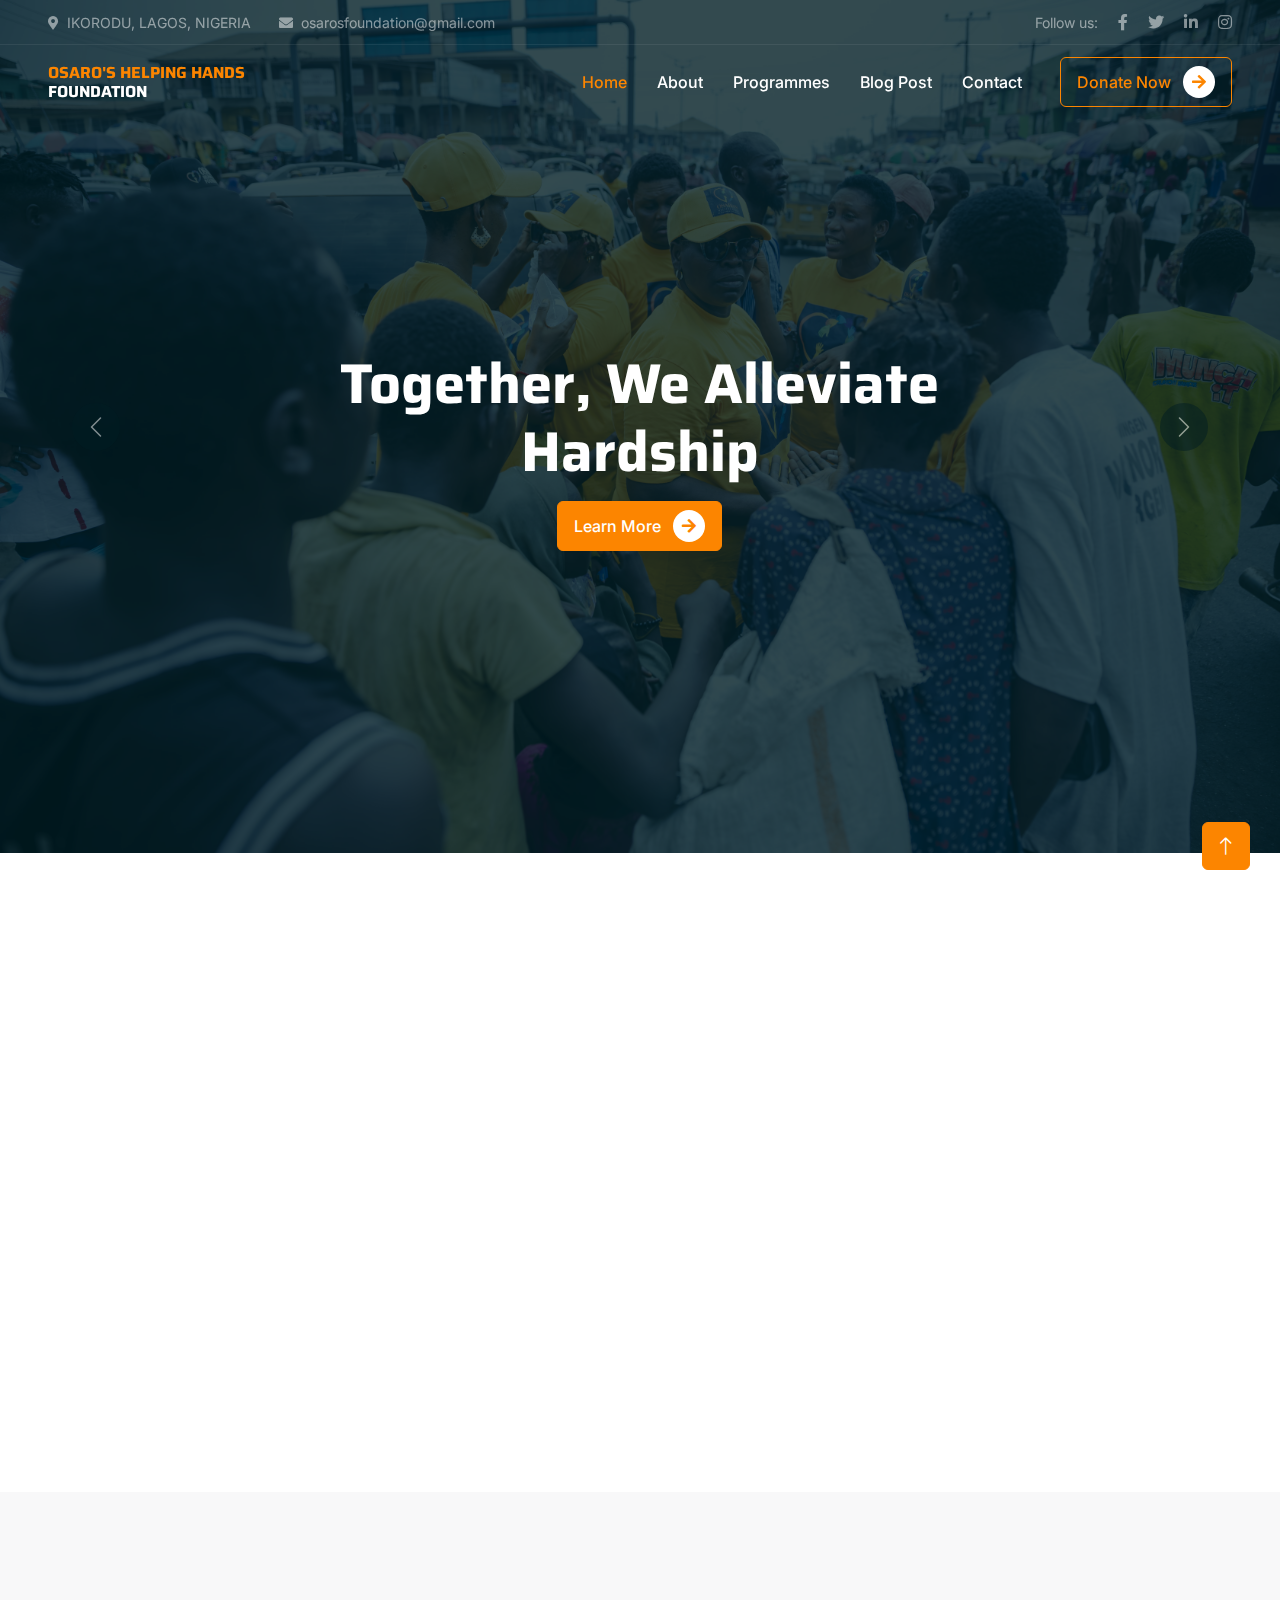
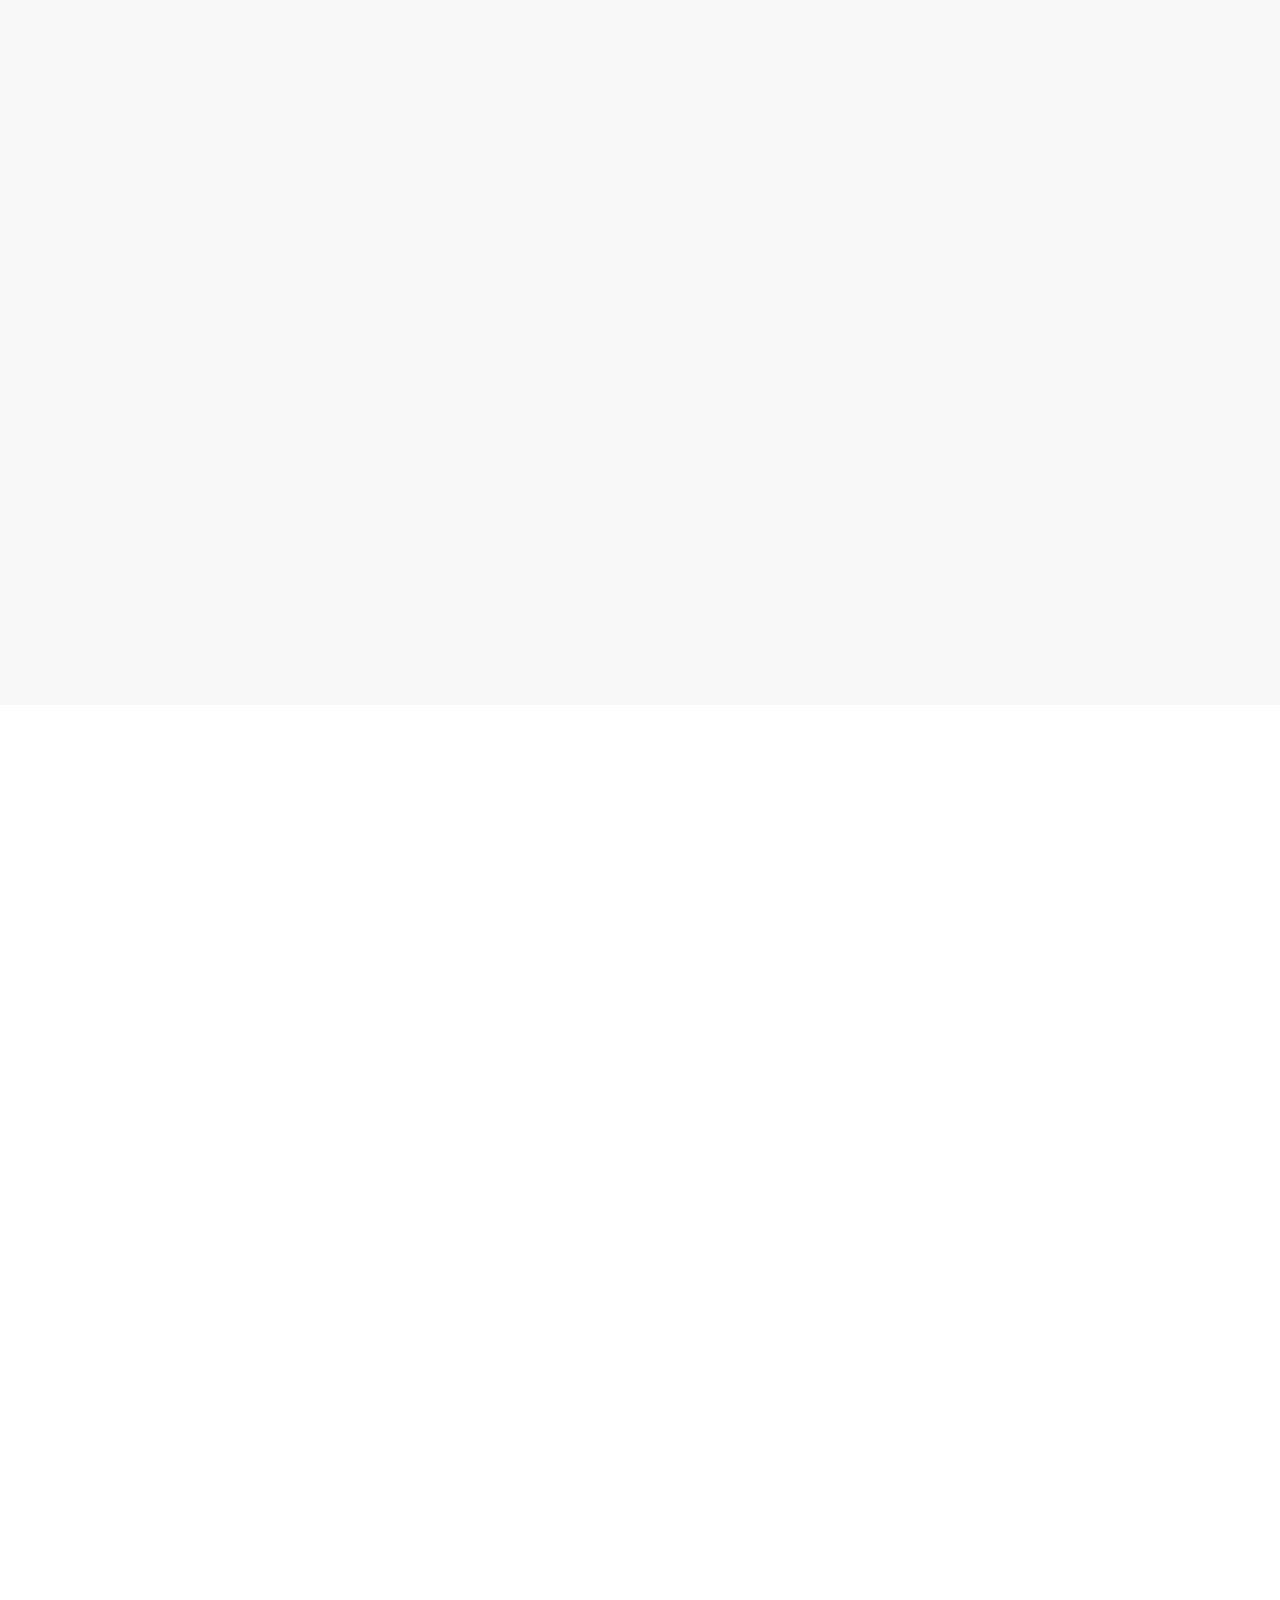
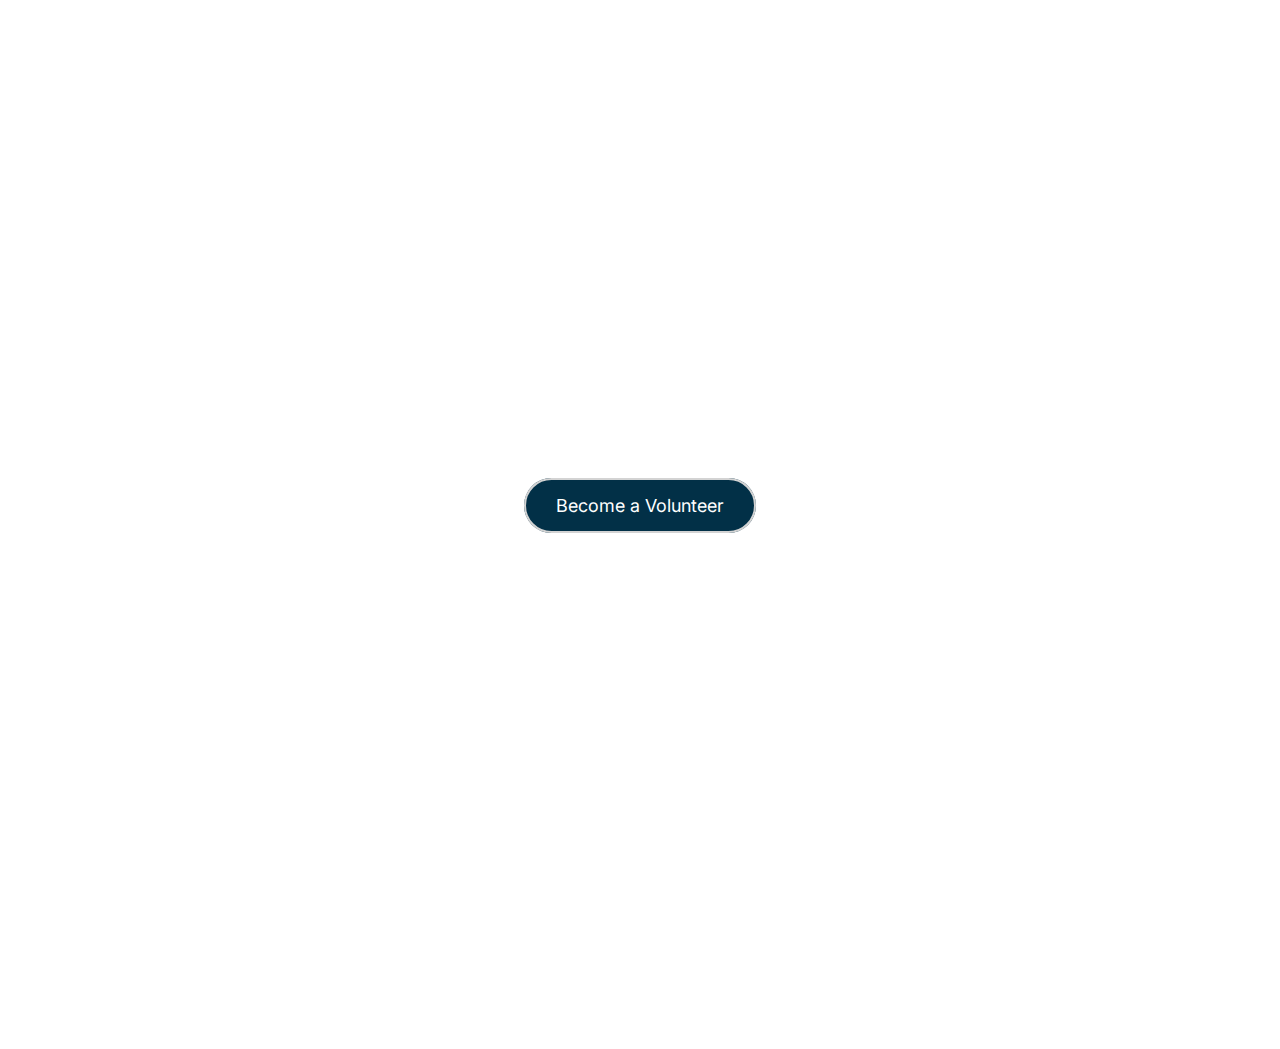
==== index.html @ 517c9bd9 "Add files via upload" ====
<!DOCTYPE html>
<html lang="en">

<head>
    <meta charset="utf-8">
    <title>Osaro-Foundation</title>
    <meta content="width=device-width, initial-scale=1.0" name="viewport">
    <meta content="" name="keywords">
    <meta content="" name="description">

    <!-- Favicon -->
    <link href="img/favicon.ico" rel="icon">

    <!-- Google Web Fonts -->
    <link rel="preconnect" href="https://fonts.googleapis.com">
    <link rel="preconnect" href="https://fonts.gstatic.com" crossorigin>
    <link href="https://fonts.googleapis.com/css2?family=Inter:wght@400;500;600&family=Saira:wght@500;600;700&display=swap" rel="stylesheet"> 

    <!-- Icon Font Stylesheet -->
    <link href="https://cdnjs.cloudflare.com/ajax/libs/font-awesome/5.10.0/css/all.min.css" rel="stylesheet">
    <link href="https://cdn.jsdelivr.net/npm/bootstrap-icons@1.4.1/font/bootstrap-icons.css" rel="stylesheet">

    <!-- Libraries Stylesheet -->
    <link href="lib/animate/animate.min.css" rel="stylesheet">
    <link href="lib/owlcarousel/assets/owl.carousel.min.css" rel="stylesheet">

    <!-- Customized Bootstrap Stylesheet -->
    <link href="css/bootstrap.min.css" rel="stylesheet">

    <!-- Template Stylesheet -->
    <link href="css/style.css" rel="stylesheet">
    <link rel="stylesheet" href="css/blog.css">
</head>

<body>
    <!-- Spinner Start -->
    <div id="spinner" class="show bg-white position-fixed translate-middle w-100 vh-100 top-50 start-50 d-flex align-items-center justify-content-center">
        <div class="spinner-grow text-primary" role="status"></div>
    </div>
    <!-- Spinner End -->


    <!-- Navbar Start -->
    <div class="container-fluid fixed-top px-0 wow fadeIn" data-wow-delay="0.1s">
        <div class="top-bar text-white-50 row gx-0 align-items-center d-none d-lg-flex">
            <div class="col-lg-6 px-5 text-start">
                <small><i class="fa fa-map-marker-alt me-2"></i>IKORODU, LAGOS, NIGERIA</small>
                <small class="ms-4"><i class="fa fa-envelope me-2"></i>osarosfoundation@gmail.com</small>
            </div>
            <div class="col-lg-6 px-5 text-end">
                <small>Follow us:</small>
                <a class="text-white-50 ms-3" href=""><i class="fab fa-facebook-f"></i></a>
                <a class="text-white-50 ms-3" href=""><i class="fab fa-twitter"></i></a>
                <a class="text-white-50 ms-3" href=""><i class="fab fa-linkedin-in"></i></a>
                <a class="text-white-50 ms-3" href=""><i class="fab fa-instagram"></i></a>
            </div>
        </div>

        <nav class="navbar navbar-expand-lg navbar-dark py-lg-0 px-lg-5 wow fadeIn" data-wow-delay="0.1s">
            <a href="index.html" class="navbar-brand ms-4 ms-lg-0">
                <h1 style="font-size: 16px;" class="fw-bold text-primary m-0">OSARO'S HELPING HANDS<span class="text-white"><br>FOUNDATION</span></h1>
            </a>
            <button type="button" class="navbar-toggler me-4" data-bs-toggle="collapse" data-bs-target="#navbarCollapse">
                <span style="font-size: 12px;" class="navbar-toggler-icon"></span>
            </button>
            <div class="collapse navbar-collapse" id="navbarCollapse">
                <div class="navbar-nav ms-auto p-4 p-lg-0">
                    <a href="index.html" class="nav-item nav-link active">Home</a>
                    <a href="about.html" class="nav-item nav-link">About</a>
                    <a href="programmes.html" class="nav-item nav-link">Programmes</a>
                        <a href="blog.html" class="nav-link dropdown-toggl">Blog Post</a>
                    <a href="contact.html" class="nav-item nav-link">Contact</a>
                </div>
                <div class="d-none d-lg-flex ms-2">
                    <a class="btn btn-outline-primary py-2 px-3" href="donate.html">
                        Donate Now
                        <div class="d-inline-flex btn-sm-square bg-white text-primary rounded-circle ms-2">
                            <i class="fa fa-arrow-right"></i>
                        </div>
                    </a>
                </div>
            </div>
        </nav>
    </div>
    <!-- Navbar End -->


    <!-- Carousel Start -->
    <div class="container-fluid p-0 mb-5">
        <div id="header-carousel" class="carousel slide" data-bs-ride="carousel">
            <div class="carousel-inner">
                <div class="carousel-item active">
                    <img class="w-100" src="img/Osaro,s 11.jpg" alt="Image">
                    <div class="carousel-caption">
                        <div class="container">
                            <div class="row justify-content-center">
                                <div class="col-lg-7 pt-5">
                                    <h1 class="display-4 text-white mb-3 animated slideInDown">Together, We Alleviate Hardship</h1>
                                    <!-- <p class="fs-5 text-white-50 mb-5 animated slideInDown">Aliqu diam amet diam et eos. Clita erat ipsum et lorem sed stet lorem sit clita duo justo erat amet</p> -->
                                    <a class="btn btn-primary py-2 px-3 animated slideInDown" href="">
                                        Learn More
                                        <div class="d-inline-flex btn-sm-square bg-white text-primary rounded-circle ms-2">
                                            <i class="fa fa-arrow-right"></i>
                                        </div>
                                    </a>
                                </div>
                            </div>
                        </div>
                    </div>
                </div>
                <div class="carousel-item">
                    <img class="w-100" src="img/Osaro,s 06.jpg" alt="Image">
                    <div class="carousel-caption">
                        <div class="container">
                            <div class="row justify-content-center">
                                <div class="col-lg-7 pt-5">
                                    <h1 class="display-4 text-white mb-3 animated slideInDown">Let's Save More Lifes With Our Helping Hand</h1>
                                    <!-- <p class="fs-5 text-white-50 mb-5 animated slideInDown">Aliqu diam amet diam et eos. Clita erat ipsum et lorem sed stet lorem sit clita duo justo erat amet</p> -->
                                    <a class="btn btn-primary py-2 px-3 animated slideInDown" href="">
                                        Learn More
                                        <div class="d-inline-flex btn-sm-square bg-white text-primary rounded-circle ms-2">
                                            <i class="fa fa-arrow-right"></i>
                                        </div>
                                    </a>
                                </div>
                            </div>
                        </div>
                    </div>
                </div>
            </div>
            <button class="carousel-control-prev" type="button" data-bs-target="#header-carousel"
                data-bs-slide="prev">
                <span class="carousel-control-prev-icon" aria-hidden="true"></span>
                <span class="visually-hidden">Previous</span>
            </button>
            <button class="carousel-control-next" type="button" data-bs-target="#header-carousel"
                data-bs-slide="next">
                <span class="carousel-control-next-icon" aria-hidden="true"></span>
                <span class="visually-hidden">Next</span>
            </button>
        </div>
    </div>
    <!-- Carousel End -->


    <!-- About Start -->
    <div class="container-xxl py-5">
        <div class="container">
            <div class="row g-5">
                <div class="col-lg-6 wow fadeInUp" data-wow-delay="0.1s">
                    <div class="position-relative overflow-hidden h-100" style="min-height: 400px;">
                        <img class="position-absolute w-100 h-100 pt-5 pe-5" src="img/Osaro,s 07.jpg" alt="" style="object-fit: cover;">
                        <img class="position-absolute top-0 end-0 bg-white ps-2 pb-2" src="img/about-2.jpg" alt="" style="width: 200px; height: 200px;">
                    </div>
                </div>
                <div class="col-lg-6 wow fadeInUp" data-wow-delay="0.5s">
                    <div class="h-100">
                        <div class="d-inline-block rounded-pill bg-secondary text-primary py-1 px-3 mb-3">About Us</div>
                        <h1 class="display-6 mb-5">We Help People In Need Around The World</h1>
                        <div class="bg-light border-bottom border-5 border-primary rounded p-4 mb-4">
                            <p class="text-dark mb-2">Osros Foundation empowers communities, fosters sustainable change, and addresses critical challenges through impactful, innovative, and collaborative initiatives.</p>
                            <span class="text-primary">Osaro, Founder</span>
                        </div>
                        <p class="mb-5"></p>
                        <a class="btn btn-primary py-2 px-3 me-3" href="">
                            Learn More
                            <div class="d-inline-flex btn-sm-square bg-white text-primary rounded-circle ms-2">
                                <i class="fa fa-arrow-right"></i>
                            </div>
                        </a>
                        <a class="btn btn-outline-primary py-2 px-3" href="">
                            Contact Us
                            <div class="d-inline-flex btn-sm-square bg-primary text-white rounded-circle ms-2">
                                <i class="fa fa-arrow-right"></i>
                            </div>
                        </a>
                    </div>
                </div>
            </div>
        </div>
    </div>
    <!-- About End -->


    <!-- Causes Start -->
    <div class="container-xxl bg-light my-5 py-5">
        <div class="container py-5">
            <div class="text-center mx-auto mb-5 wow fadeInUp" data-wow-delay="0.1s" style="max-width: 500px;">
                <div class="d-inline-block rounded-pill bg-secondary text-primary py-1 px-3 mb-3">programmes</div>
                <h1 class="display-6 mb-5">This Is What We Offer</h1>
            </div>
            <div class="row g-4 justify-content-center">
                <div class="col-lg-4 col-md-6 wow fadeInUp" data-wow-delay="0.1s">
                    <div class="causes-item d-flex flex-column bg-white border-top border-5 border-primary rounded-top overflow-hidden h-100">
                        <div class="text-center p-4 pt-0">
                            <div class="d-inline-block bg-primary text-white rounded-bottom fs-5 pb-1 px-3 mb-4">
                                <small>Education</small>
                            </div>
                            <h5 class="mb-3">Education For African Children</h5>
                            <p>This is the foundation of personal and societal growth, fostering knowledge, skills, critical thinking, and opportunities for a better future.</p>
                            <!-- <div class="causes-progress bg-light p-3 pt-2">
                                <div class="d-flex justify-content-between">
                                    <p class="text-dark">$10,000 <small class="text-body">Goal</small></p>
                                    <p class="text-dark">$9,542 <small class="text-body">Raised</small></p>
                                </div>
                                <div class="progress">
                                    <div class="progress-bar" role="progressbar" aria-valuenow="90" aria-valuemin="0" aria-valuemax="100">
                                        <span>90%</span>
                                    </div>
                                </div>
                            </div> -->
                        </div>
                        <div class="position-relative mt-auto">
                            <img class="img-fluid" src="img/Osaro,s 09.jpg" alt="">
                            <div class="causes-overlay">
                                <a class="btn btn-outline-primary" href="">
                                    Read More
                                    <div class="d-inline-flex btn-sm-square bg-primary text-white rounded-circle ms-2">
                                        <i class="fa fa-arrow-right"></i>
                                    </div>
                                </a>
                            </div>
                        </div>
                    </div>
                </div>
                <div class="col-lg-4 col-md-6 wow fadeInUp" data-wow-delay="0.3s">
                    <div class="causes-item d-flex flex-column bg-white border-top border-5 border-primary rounded-top overflow-hidden h-100">
                        <div class="text-center p-4 pt-0">
                            <div class="d-inline-block bg-primary text-white rounded-bottom fs-5 pb-1 px-3 mb-4">
                                <small>Provisions</small>
                            </div>
                            <h5 class="mb-3">Provisions for essential stability</h5>
                            <p>We ensure access to essential goods and resources, supporting daily needs, well-being, and preparedness for various circumstances.</p>
                            <!-- <div class="causes-progress bg-light p-3 pt-2">
                                <div class="d-flex justify-content-between">
                                    <p class="text-dark">$10,000 <small class="text-body">Goal</small></p>
                                    <p class="text-dark">$9,542 <small class="text-body">Raised</small></p>
                                </div>
                                <div class="progress">
                                    <div class="progress-bar" role="progressbar" aria-valuenow="90" aria-valuemin="0" aria-valuemax="100">
                                        <span>90%</span>
                                    </div>
                                </div>
                            </div> -->
                        </div>
                        <div class="position-relative mt-auto">
                            <img class="img-fluid" src="img/Osaro,s 10.jpg" alt="">
                            <div class="causes-overlay">
                                <a class="btn btn-outline-primary" href="">
                                    Read More
                                    <div class="d-inline-flex btn-sm-square bg-primary text-white rounded-circle ms-2">
                                        <i class="fa fa-arrow-right"></i>
                                    </div>
                                </a>
                            </div>
                        </div>
                    </div>
                </div>
                <div class="col-lg-4 col-md-6 wow fadeInUp" data-wow-delay="0.5s">
                    <div class="causes-item d-flex flex-column bg-white border-top border-5 border-primary rounded-top overflow-hidden h-100">
                        <div class="text-center p-4 pt-0">
                            <div class="d-inline-block bg-primary text-white rounded-bottom fs-5 pb-1 px-3 mb-4">
                                <small>Healthy Life</small>
                            </div>
                            <h5 class="mb-3">Ensure Medical Treatment</h5>
                            <p>Osaro's Foundation provides medical treatment by healing and restoring health through therapies, medications, and supportive care.</p>
                            <!-- <div class="causes-progress bg-light p-3 pt-2">
                                <div class="d-flex justify-content-between">
                                    <p class="text-dark">$10,000 <small class="text-body">Goal</small></p>
                                    <p class="text-dark">$9,542 <small class="text-body">Raised</small></p>
                                </div>
                                <div class="progress">
                                    <div class="progress-bar" role="progressbar" aria-valuenow="90" aria-valuemin="0" aria-valuemax="100">
                                        <span>90%</span>
                                    </div>
                                </div>
                            </div> -->
                        </div>
                        <div class="position-relative mt-auto">
                            <img class="img-fluid" src="img/Osaro,s 12.jpg" alt="">
                            <div class="causes-overlay">
                                <a class="btn btn-outline-primary" href="">
                                    Read More
                                    <div class="d-inline-flex btn-sm-square bg-primary text-white rounded-circle ms-2">
                                        <i class="fa fa-arrow-right"></i>
                                    </div>
                                </a>
                            </div>
                        </div>
                    </div>
                </div>
            </div>
        </div>
    </div>
    <!-- Causes End -->


    <!-- Blog post -->

                <div class="container-xxl py-5">
                    <div class="container">
                        <div class="text-center mx-auto mb-5 wow fadeInUp" data-wow-delay="0.1s" style="max-width: 500px;">
                            <div class="d-inline-block rounded-pill bg-secondary text-primary py-1 px-3 mb-3">Blog</div>
                            <h1 class="display-6 mb-5">Latest Blog Posts</h1>
                        </div>
                        <div class="row g-4">
                            <!-- Blog Post 1 -->
                            <div class="col-lg-4 col-md-6 col-sm-12 wow fadeInUp" data-wow-delay="0.1s">
                                <div class="blog-item position-relative rounded overflow-hidden">
                                    <img class="img-fluid w-100" src="img/Osaro,s 02.jpg" alt="Blog Post Image">
                                    <div class="blog-text p-4">
                                        <h5  class="mb-3"><a style="color: #023047;" href="blog.html">Impact Stories: Changing Lives</a></h5>
                                        <p>In this post, we share stories of individuals whose lives have been positively impacted by our programs...</p>
                                        <a href="blog.html" class="btn btn-outline-primary">Read More</a>
                                    </div>
                                </div>
                            </div>
                            <!-- Blog Post 2 -->
                            <div class="col-lg-4 col-md-6 col-sm-12 wow fadeInUp" data-wow-delay="0.3s">
                                <div class="blog-item position-relative rounded overflow-hidden">
                                    <img class="img-fluid w-100" src="img/Osaro,s 04.jpg" alt="Blog Post Image">
                                    <div class="blog-text p-4">
                                        <h5 class="mb-3"><a style="color: #023047;" href="blog.html">Community News: Local Events </a></h5>
                                        <p>Stay informed with the latest updates from the community and the foundation's involvement in local events...</p>
                                        <a href="blog.html" class="btn btn-outline-primary">Read More</a>
                                    </div>
                                </div>
                            </div>
                            <!-- Blog Post 3 -->
                            <div class="col-lg-4 col-md-6 col-sm-12 wow fadeInUp" data-wow-delay="0.5s">
                                <div class="blog-item position-relative rounded overflow-hidden">
                                    <img class="img-fluid w-100" src="img/Osaro,s 05.jpg" alt="Blog Post Image">
                                    <div class="blog-text p-4">
                                        <h5 class="mb-3"><a style="color: #023047;" href="blog.html">Volunteer Spotlights: Meet Our Volunteers</a></h5>
                                        <p>Get to know the amazing volunteers who help us make a difference in the world...</p>
                                        <a href="blog.html" class="btn btn-outline-primary">Read More</a>
                                    </div>
                                </div>
                            </div>
                        </div>
                    </div>
                </div>
                
                
    <!-- Blog post End -->

    <!-- Testimonial Start -->
    <div class="container-xxl py-5">
        <div class="container">
            <div class="text-center mx-auto mb-5 wow fadeInUp" data-wow-delay="0.1s" style="max-width: 500px;">
                <div class="d-inline-block rounded-pill bg-secondary text-primary py-1 px-3 mb-3">Testimonial</div>
                <h1 class="display-6 mb-5">Trusted By Thousands Of People And Nonprofits</h1>
            </div>
            <div class="owl-carousel testimonial-carousel wow fadeInUp" data-wow-delay="0.1s">
                <div class="testimonial-item text-center">
                    <img class="img-fluid bg-light rounded-circle p-2 mx-auto mb-4" src="img" style="width: 100px; height: 100px;">
                    <div class="testimonial-text rounded text-center p-4">
                        <p>Clita clita tempor justo dolor ipsum amet kasd amet duo justo duo duo labore sed sed. Magna ut diam sit et amet stet eos sed clita erat magna elitr erat sit sit erat at rebum justo sea clita.</p>
                        <h5 class="mb-1">Doner Name</h5>
                        <span class="fst-italic">Profession</span>
                    </div>
                </div>
                <div class="testimonial-item text-center">
                    <img class="img-fluid bg-light rounded-circle p-2 mx-auto mb-4" src="img" style="width: 100px; height: 100px;">
                    <div class="testimonial-text rounded text-center p-4">
                        <p>Clita clita tempor justo dolor ipsum amet kasd amet duo justo duo duo labore sed sed. Magna ut diam sit et amet stet eos sed clita erat magna elitr erat sit sit erat at rebum justo sea clita.</p>
                        <h5 class="mb-1">Doner Name</h5>
                        <span class="fst-italic">Profession</span>
                    </div>
                </div>
                <div class="testimonial-item text-center">
                    <img class="img-fluid bg-light rounded-circle p-2 mx-auto mb-4" src="img" style="width: 100px; height: 100px;">
                    <div class="testimonial-text rounded text-center p-4">
                        <p>Clita clita tempor justo dolor ipsum amet kasd amet duo justo duo duo labore sed sed. Magna ut diam sit et amet stet eos sed clita erat magna elitr erat sit sit erat at rebum justo sea clita.</p>
                        <h5 class="mb-1">Doner Name</h5>
                        <span class="fst-italic">Profession</span>
                    </div>
                </div>
                <div class="testimonial-item text-center">
                    <img class="img-fluid bg-light rounded-circle p-2 mx-auto mb-4" src="img/IMG_20240419_205657_769~2.jpg" style="width: 100px; height: 100px;">
                    <div class="testimonial-text rounded text-center p-4">
                        <p>Lorem ipsum dolor sit amet, consectetur adipiscing elit. Sed do eiusmod tempor incididunt ut labore et dolore magna aliqua. Ut enim ad minim veniam.</p>
                        <h5 class="mb-1">Jane Doe</h5>
                        <span class="fst-italic">Entrepreneur</span>
                    </div>
                </div>
                <div class="testimonial-item text-center">
                    <img class="img-fluid bg-light rounded-circle p-2 mx-auto mb-4" src="img/Resume Profile.jpg" style="width: 100px; height: 100px;">
                    <div class="testimonial-text rounded text-center p-4">
                        <p>Ut enim ad minima veniam, quis nostrum exercitationem ullam corporis suscipit laboriosam, nisi ut aliquid ex ea commodi consequatur? Quis autem vel eum iure.</p>
                        <h5 class="mb-1">John Smith</h5>
                        <span class="fst-italic">Software Engineer</span>
                    </div>
                </div>
                <div class="testimonial-item text-center">
                    <img class="img-fluid bg-light rounded-circle p-2 mx-auto mb-4" src="img/Alison.jpg" style="width: 100px; height: 100px;">
                    <div class="testimonial-text rounded text-center p-4">
                        <p>Doloremque laudantium, totam rem aperiam, eaque ipsa quae ab illo inventore veritatis et quasi architecto beatae vitae dicta sunt explicabo. Nemo enim ipsam.</p>
                        <h5 class="mb-1">Emily Brown</h5>
                        <span class="fst-italic">Designer</span>
                    </div>
                </div>
            </div>
        </div>
    </div>
    
    <!-- Testimonial End -->

     <!-- Volunteer Button -->
     <div class="text-center mt-5">
        <a href="volunteer.html" class="volunteer-btn">Become a Volunteer</a>
    </div>

    <!-- Footer Start -->
    <div class="container-fluid bg-dark text-white-50 footer mt-5 pt-5 wow fadeIn" data-wow-delay="0.1s">
        <div class="container py-5">
            <div class="row g-5">
                <div class="col-lg-3 col-md-6">
                    <img width="200px" style="border: 5px solid orange;" src="img/Osaro's Logo.jpg" alt="">
                    <!-- <h1 class="fw-bold text-primary mb-4">Charity<span class="text-white">Logo</span></h1> -->
                    <!-- <p>Diam dolor diam ipsum sit. Aliqu diam amet diam et eos. Clita erat ipsum et lorem et sit, sed stet lorem sit clita</p> -->
                    <div class="d-flex pt-2">
                        <a class="btn btn-square me-1" href=""><i class="fab fa-twitter"></i></a>
                        <a class="btn btn-square me-1" href=""><i class="fab fa-facebook-f"></i></a>
                        <a class="btn btn-square me-1" href=""><i class="fab fa-youtube"></i></a>
                        <a class="btn btn-square me-0" href=""><i class="fab fa-linkedin-in"></i></a>
                    </div>
                </div>
                <div class="col-lg-3 col-md-6">
                    <h5 class="text-light mb-4">Address</h5>
                    <p><i class="fa fa-map-marker-alt me-3"></i>IKOROU, LAGOS, NIGERIA</p>
                    <p><i class="fa fa-phone-alt me-3"></i>+234</p>
                    <p><i class="fa fa-envelope me-3"></i>osarosfoundation@gmail.com</p>
                </div>
                <div class="col-lg-3 col-md-6">
                    <h5 class="text-light mb-4">Quick Links</h5>
                    <a class="btn btn-link" href="">About Us</a>
                    <a class="btn btn-link" href="">Contact Us</a>
                    <a class="btn btn-link" href="">Our programmes</a>
                    <a class="btn btn-link" href="">Donate</a>
                    <a class="btn btn-link" href="">Volunteer</a>
                    <a class="btn btn-link" href="">Blog Posts</a>
                    <a class="btn btn-link" href="">Terms & Condition</a>
                    
                </div>
                <div class="col-lg-3 col-md-6">
                    <h5 class="text-light mb-4">Newsletter</h5>
                    <p>Sign up to our mailing list to receive daily updates direct to your inbox!</p>
                    <div class="position-relative mx-auto" style="max-width: 400px;">
                        <input class="form-control bg-transparent w-100 py-3 ps-4 pe-5" type="text" placeholder="Your email">
                        <button type="button" class="btn btn-primary py-2 position-absolute top-0 end-0 mt-2 me-2">SignUp</button>
                    </div>
                </div>
            </div>
        </div>
        <div class="container-fluid copyright">
            <div class="container">
                <div class="row">
                    <div class="col-md-6 text-center text-md-start mb-3 mb-md-0">
                        &copy; <a href="#">Osaro Foundation</a>, All Right Reserved.
                    </div>
                    <div class="col-md-6 text-center text-md-end">
                        <!--/*** This template is free as long as you keep the footer author’s credit link/attribution link/backlink. If you'd like to use the template without the footer author’s credit link/attribution link/backlink, you can purchase the Credit Removal License from "https://freewebsitecreate.net/credit-removal". Thank you for your support. ***/-->
                        Designed By <a href="">O.E Design</a>
                    </div>
                </div>
            </div>
        </div>
    </div>
    <!-- Footer End -->


    <!-- Back to Top -->
    <a href="#" class="btn btn-lg btn-primary btn-lg-square back-to-top"><i class="bi bi-arrow-up"></i></a>


    <!-- JavaScript Libraries -->
    <script src="https://code.jquery.com/jquery-3.4.1.min.js"></script>
    <script src="https://cdn.jsdelivr.net/npm/bootstrap@5.0.0/dist/js/bootstrap.bundle.min.js"></script>
    <script src="lib/wow/wow.min.js"></script>
    <script src="lib/easing/easing.min.js"></script>
    <script src="lib/waypoints/waypoints.min.js"></script>
    <script src="lib/owlcarousel/owl.carousel.min.js"></script>
    <script src="lib/parallax/parallax.min.js"></script>

    <!-- Template Javascript -->
    <script src="js/main.js"></script>
</body>

</html>
---- css/style.css ----
/********** Template CSS **********/
:root {
    --primary: #FC8500;
    --secondary: #FFF0E6;
    --light: #F8F8F9;
    --dark: #001D23;
}

body{
    overflow-x: hidden;
}

.back-to-top {
    position: fixed;
    display: none;
    right: 30px;
    bottom: 30px;
    z-index: 99;
}


/*** Spinner ***/
#spinner {
    opacity: 0;
    visibility: hidden;
    transition: opacity .5s ease-out, visibility 0s linear .5s;
    z-index: 99999;
}

#spinner.show {
    transition: opacity .5s ease-out, visibility 0s linear 0s;
    visibility: visible;
    opacity: 1;
}


/*** Button ***/
.btn {
    font-weight: 500;
    transition: .5s;
}

.btn.btn-primary,
.btn.btn-outline-primary:hover {
    color: #FFFFFF;
}

.btn.btn-primary:hover {
    color: var(--primary);
    background: transparent;
}

.btn-square {
    width: 38px;
    height: 38px;
}

.btn-sm-square {
    width: 32px;
    height: 32px;
}

.btn-lg-square {
    width: 48px;
    height: 48px;
}

.btn-square,
.btn-sm-square,
.btn-lg-square {
    padding: 0;
    display: flex;
    align-items: center;
    justify-content: center;
    font-weight: normal;
}

.volunteer-btn {
    /* background: linear-gradient(90deg, #023047, orange); */
    background: #023047;
    color: #fff;
    padding: 15px 30px;
    font-size: 18px;
    border: none;
    border-radius: 50px;
    transition: transform 0.3s, box-shadow 0.3s;
    border: 2px solid lightgray;
}
.volunteer-btn:hover {
    transform: scale(1.05);
    box-shadow: 0 10px 20px rgba(0, 0, 0, 0.2);
    background: white;
    border: 5px solid orange;
}


/*** Navbar ***/
.fixed-top {
    transition: .5s;
}

.top-bar {
    height: 45px;
    border-bottom: 1px solid rgba(255, 255, 255, .07);
}

.navbar .dropdown-toggle::after {
    border: none;
    content: "\f107";
    font-family: "Font Awesome 5 Free";
    font-weight: 900;
    vertical-align: middle;
    margin-left: 8px;
}

.navbar .navbar-nav .nav-link {
    margin-right: 30px;
    padding: 25px 0;
    color: #FFFFFF;
    font-weight: 500;
    outline: none;
}

.navbar .navbar-nav .nav-link:hover,
.navbar .navbar-nav .nav-link.active {
    color: var(--primary);
}

@media (max-width: 991.98px) {
    .navbar .navbar-nav {
        margin-top: 10px;
        border-top: 1px solid rgba(0, 0, 0, .07);
        background: var(--dark);
    }

    .navbar .navbar-nav .nav-link {
        padding: 10px 0;
    }
}

@media (min-width: 992px) {
    .navbar .nav-item .dropdown-menu {
        display: block;
        visibility: hidden;
        top: 100%;
        transform: rotateX(-75deg);
        transform-origin: 0% 0%;
        transition: .5s;
        opacity: 0;
    }

    .navbar .nav-item:hover .dropdown-menu {
        transform: rotateX(0deg);
        visibility: visible;
        transition: .5s;
        opacity: 1;
    }
}


/*** Header ***/
.carousel-caption {
    top: 0;
    left: 0;
    right: 0;
    bottom: 0;
    display: flex;
    align-items: center;
    justify-content: center;
    text-align: center;
    background: rgba(0, 29, 35, .8);
    z-index: 1;
}

.carousel-control-prev,
.carousel-control-next {
    width: 15%;
}

.carousel-control-prev-icon,
.carousel-control-next-icon {
    width: 3rem;
    height: 3rem;
    background-color: var(--dark);
    border: 12px solid var(--dark);
    border-radius: 3rem;
}

@media (max-width: 768px) {
    #header-carousel .carousel-item {
        position: relative;
        min-height: 450px;
    }
    
    #header-carousel .carousel-item img {
        position: absolute;
        width: 100%;
        height: 100%;
        object-fit: cover;
    }
}

.page-header {
    padding-top: 12rem;
    padding-bottom: 6rem;
    background: linear-gradient(rgba(0, 29, 35, .8), rgba(0, 29, 35, .8)), url(../img/Osaro\,s\ 09.jpg) center center no-repeat;
    background-size: cover;
}

.page-header .breadcrumb-item+.breadcrumb-item::before {
    color: #999999;
}


/*** Causes ***/
.causes-item .progress {
    height: 5px;
    border-radius: 0;
    overflow: visible;
}

.causes-item .progress .progress-bar {
    position: relative;
    overflow: visible;
    width: 0px;
    border-radius: 0;
    transition: 5s;
}

.causes-item .progress .progress-bar span {
    position: absolute;
    top: -7px;
    right: 0;
    width: 40px;
    height: 19px;
    display: flex;
    align-items: center;
    justify-content: center;
    font-size: 12px;
    background: var(--primary);
    color: #FFFFFF;
}

.causes-item .causes-overlay {
    position: absolute;
    width: 100%;
    height: 0;
    top: 0;
    left: 0;
    display: flex;
    align-items: center;
    justify-content: center;
    background: rgba(0, 0, 0, .5);
    overflow: hidden;
    opacity: 0;
    transition: .5s;
}

.causes-item:hover .causes-overlay {
    height: 100%;
    opacity: 1;
}


/*** Service ***/
.service-item {
    box-shadow: 0 0 45px rgba(0, 0, 0, .06);
}


/*** Donate ***/
.donate {
    background: rgba(0, 29, 35, .8);
}

.btn-group .btn-light:hover,
.btn-group input[type="radio"]:checked+label {
    color: var(--primary);
    border-color: var(--primary);
}


/*** Team ***/
.team-item img {
    position: relative;
    top: 0;
    transition: .5s;
}

.team-item:hover img {
    top: -30px;
}

.team-item .team-text {
    position: relative;
    height: 100px;
    transition: .5s;
}

.team-item:hover .team-text {
    margin-top: -60px;
    height: 160px;
}

.team-item .team-text .team-social {
    opacity: 0;
    transition: .5s;
}

.team-item:hover .team-text .team-social {
    opacity: 1;
}

.team-item .team-social .btn {
    display: inline-flex;
    color: var(--primary);
    background: #FFFFFF;
    border-radius: 40px;
}

.team-item .team-social .btn:hover {
    color: #FFFFFF;
    background: var(--primary);
}


/*** Testimonial ***/
.testimonial-carousel::before {
    position: absolute;
    content: "";
    top: 0;
    left: 0;
    height: 100%;
    width: 0;
    background: linear-gradient(to right, rgba(255, 255, 255, 1) 0%, rgba(255, 255, 255, 0) 100%);
    z-index: 1;
}

.testimonial-carousel::after {
    position: absolute;
    content: "";
    top: 0;
    right: 0;
    height: 100%;
    width: 0;
    background: linear-gradient(to left, rgba(255, 255, 255, 1) 0%, rgba(255, 255, 255, 0) 100%);
    z-index: 1;
}

@media (min-width: 768px) {
    .testimonial-carousel::before,
    .testimonial-carousel::after {
        width: 200px;
    }
}

@media (min-width: 992px) {
    .testimonial-carousel::before,
    .testimonial-carousel::after {
        width: 300px;
    }
}

.testimonial-carousel .owl-item .testimonial-text {
    background: var(--light);
    transform: scale(.8);
    transition: .5s;
}

.testimonial-carousel .owl-item.center .testimonial-text {
    background: var(--primary);
    transform: scale(1);
}

.testimonial-carousel .owl-item .testimonial-text *,
.testimonial-carousel .owl-item .testimonial-item img {
    transition: .5s;
}

.testimonial-carousel .owl-item.center .testimonial-text * {
    color: var(--light) !important;
}

.testimonial-carousel .owl-item.center .testimonial-item img {
    background: var(--primary) !important;
} 

.testimonial-carousel .owl-nav {
    position: absolute;
    width: 350px;
    top: 15px;
    left: 50%;
    transform: translateX(-50%);
    display: flex;
    justify-content: space-between;
    opacity: 0;
    transition: .5s;
    z-index: 1;
}

.testimonial-carousel:hover .owl-nav {
    width: 300px;
    opacity: 1;
}

.testimonial-carousel .owl-nav .owl-prev,
.testimonial-carousel .owl-nav .owl-next {
    position: relative;
    color: var(--primary);
    font-size: 45px;
    transition: .5s;
}

.testimonial-carousel .owl-nav .owl-prev:hover,
.testimonial-carousel .owl-nav .owl-next:hover {
    color: var(--dark);
}


/*** Footer ***/

.footer .btn.btn-link {
    display: block;
    margin-bottom: 5px;
    padding: 0;
    text-align: left;
    color: rgba(255,255,255,0.5);
    font-weight: normal;
    text-transform: capitalize;
    transition: .3s;
}

.footer .btn.btn-link::before {
    position: relative;
    content: "\f105";
    font-family: "Font Awesome 5 Free";
    font-weight: 900;
    color: rgba(255,255,255,0.5);
    margin-right: 10px;
}

.footer .btn.btn-link:hover {
    color: var(--light);
    letter-spacing: 1px;
    box-shadow: none;
}

.footer .btn.btn-square {
    color: rgba(255,255,255,0.5);
    border: 1px solid rgba(255,255,255,0.5);
}

.footer .btn.btn-square:hover {
    color: var(--secondary);
    border-color: var(--light);
}

.footer .copyright {
    padding: 25px 0;
    font-size: 15px;
    border-top: 1px solid rgba(256, 256, 256, .1);
}

.footer .copyright a {
    color: var(--secondary);
}

.footer .copyright a:hover {
    color: var(--primary);
}
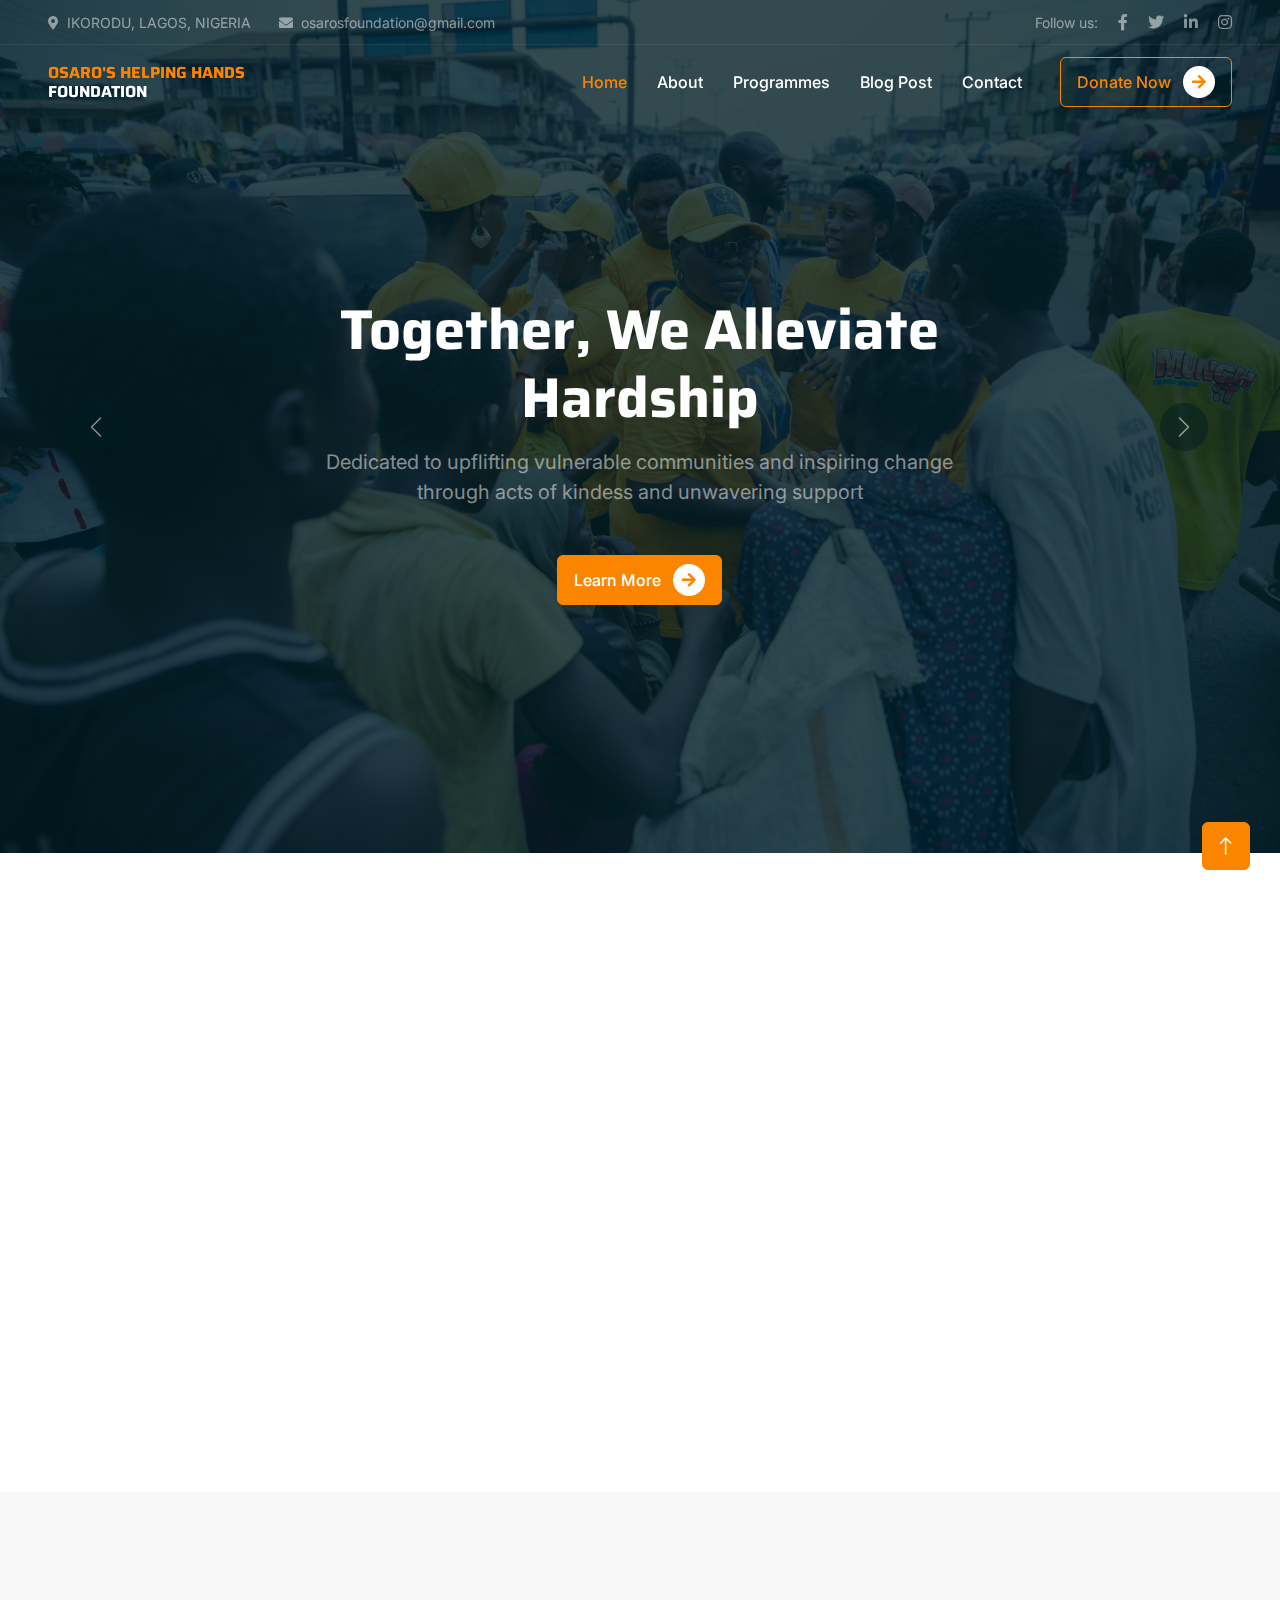
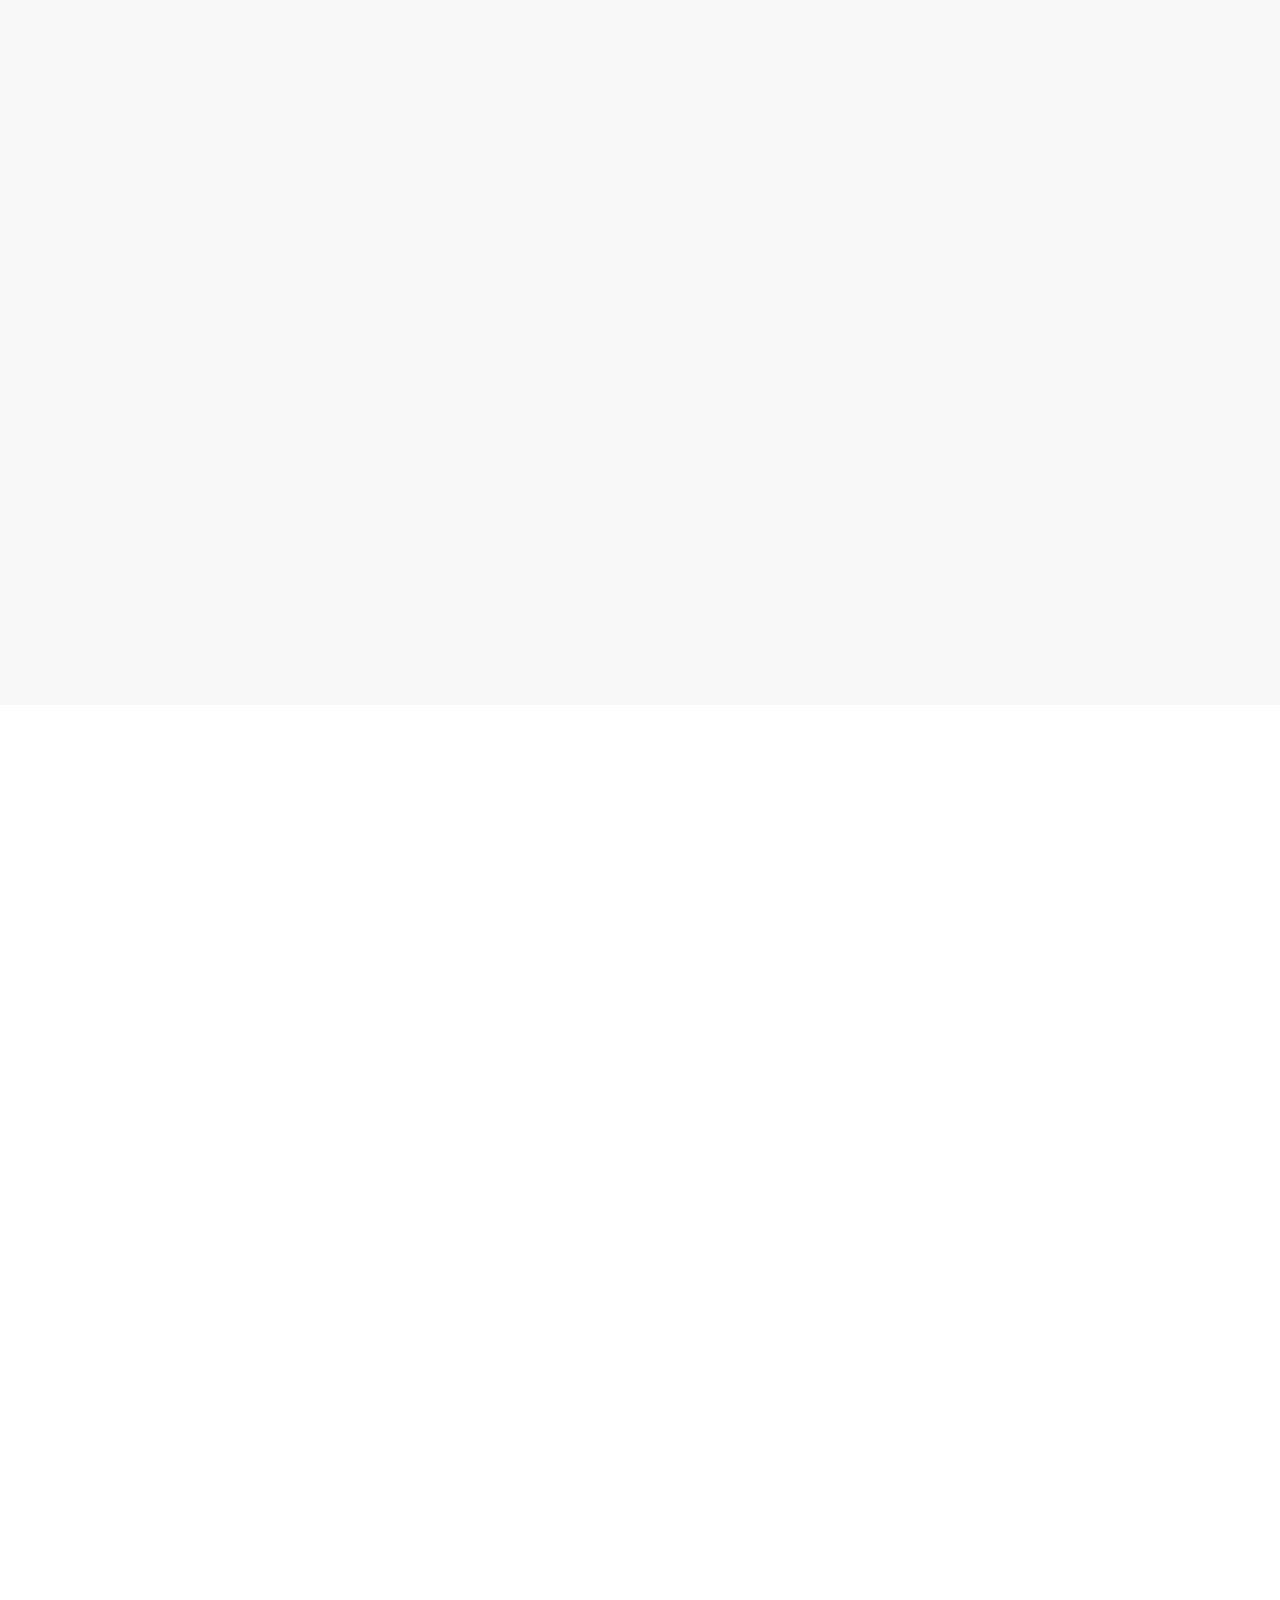
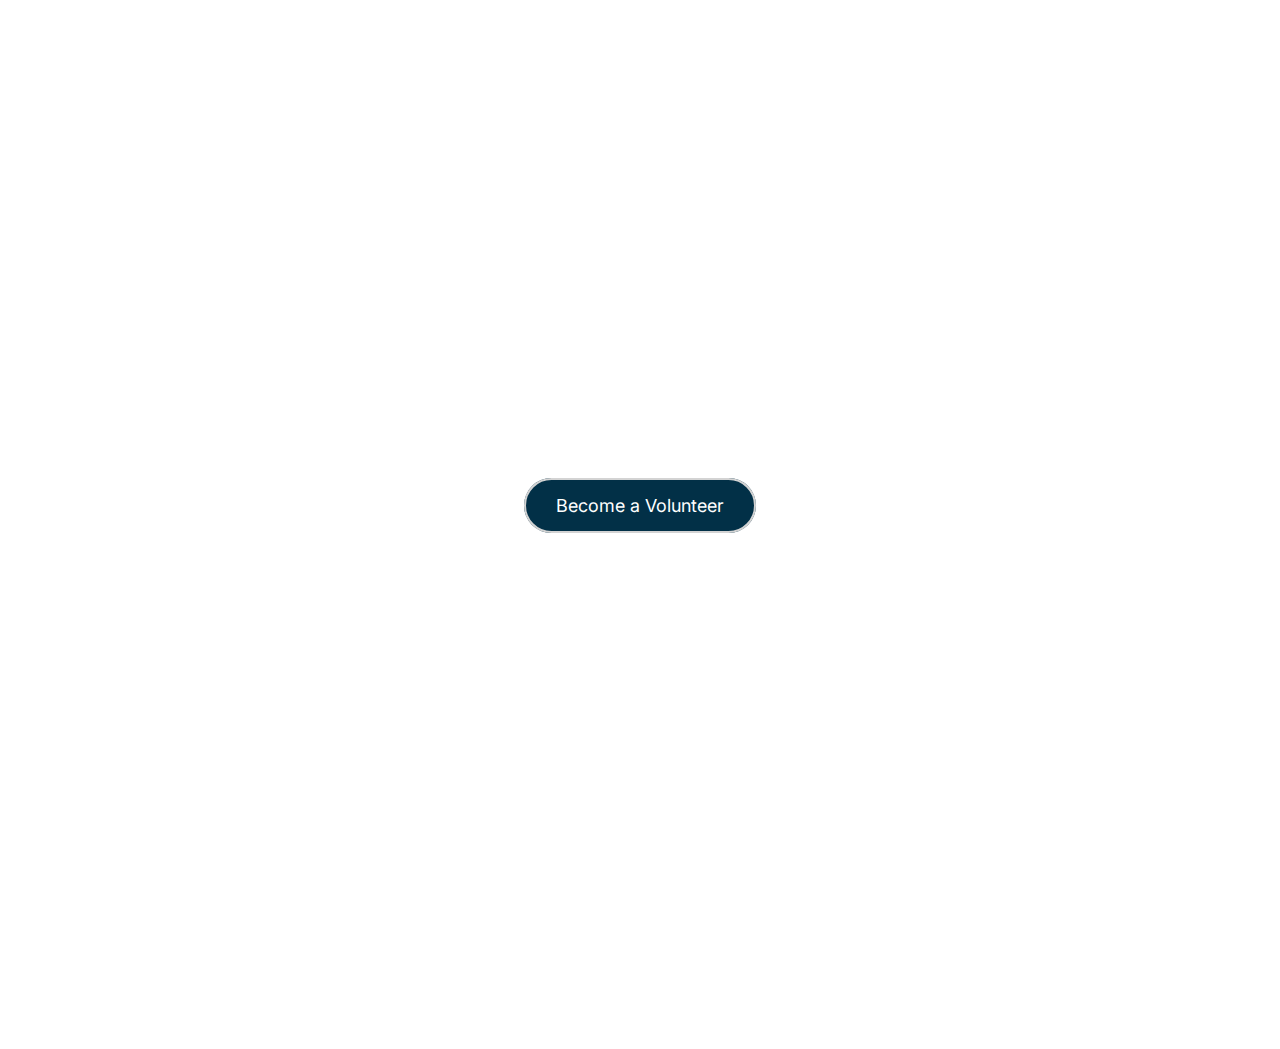
==== commit f86618ce: "Update index.html" ====
--- a/index.html
+++ b/index.html
@@ -96,7 +96,7 @@
                             <div class="row justify-content-center">
                                 <div class="col-lg-7 pt-5">
                                     <h1 class="display-4 text-white mb-3 animated slideInDown">Together, We Alleviate Hardship</h1>
-                                    <!-- <p class="fs-5 text-white-50 mb-5 animated slideInDown">Aliqu diam amet diam et eos. Clita erat ipsum et lorem sed stet lorem sit clita duo justo erat amet</p> -->
+                                     <p class="fs-5 text-white-50 mb-5 animated slideInDown">Dedicated to upflifting vulnerable communities and inspiring change through acts of kindess and unwavering support</p> 
                                     <a class="btn btn-primary py-2 px-3 animated slideInDown" href="">
                                         Learn More
                                         <div class="d-inline-flex btn-sm-square bg-white text-primary rounded-circle ms-2">
@@ -487,4 +487,4 @@
     <script src="js/main.js"></script>
 </body>
 
-</html>+</html>
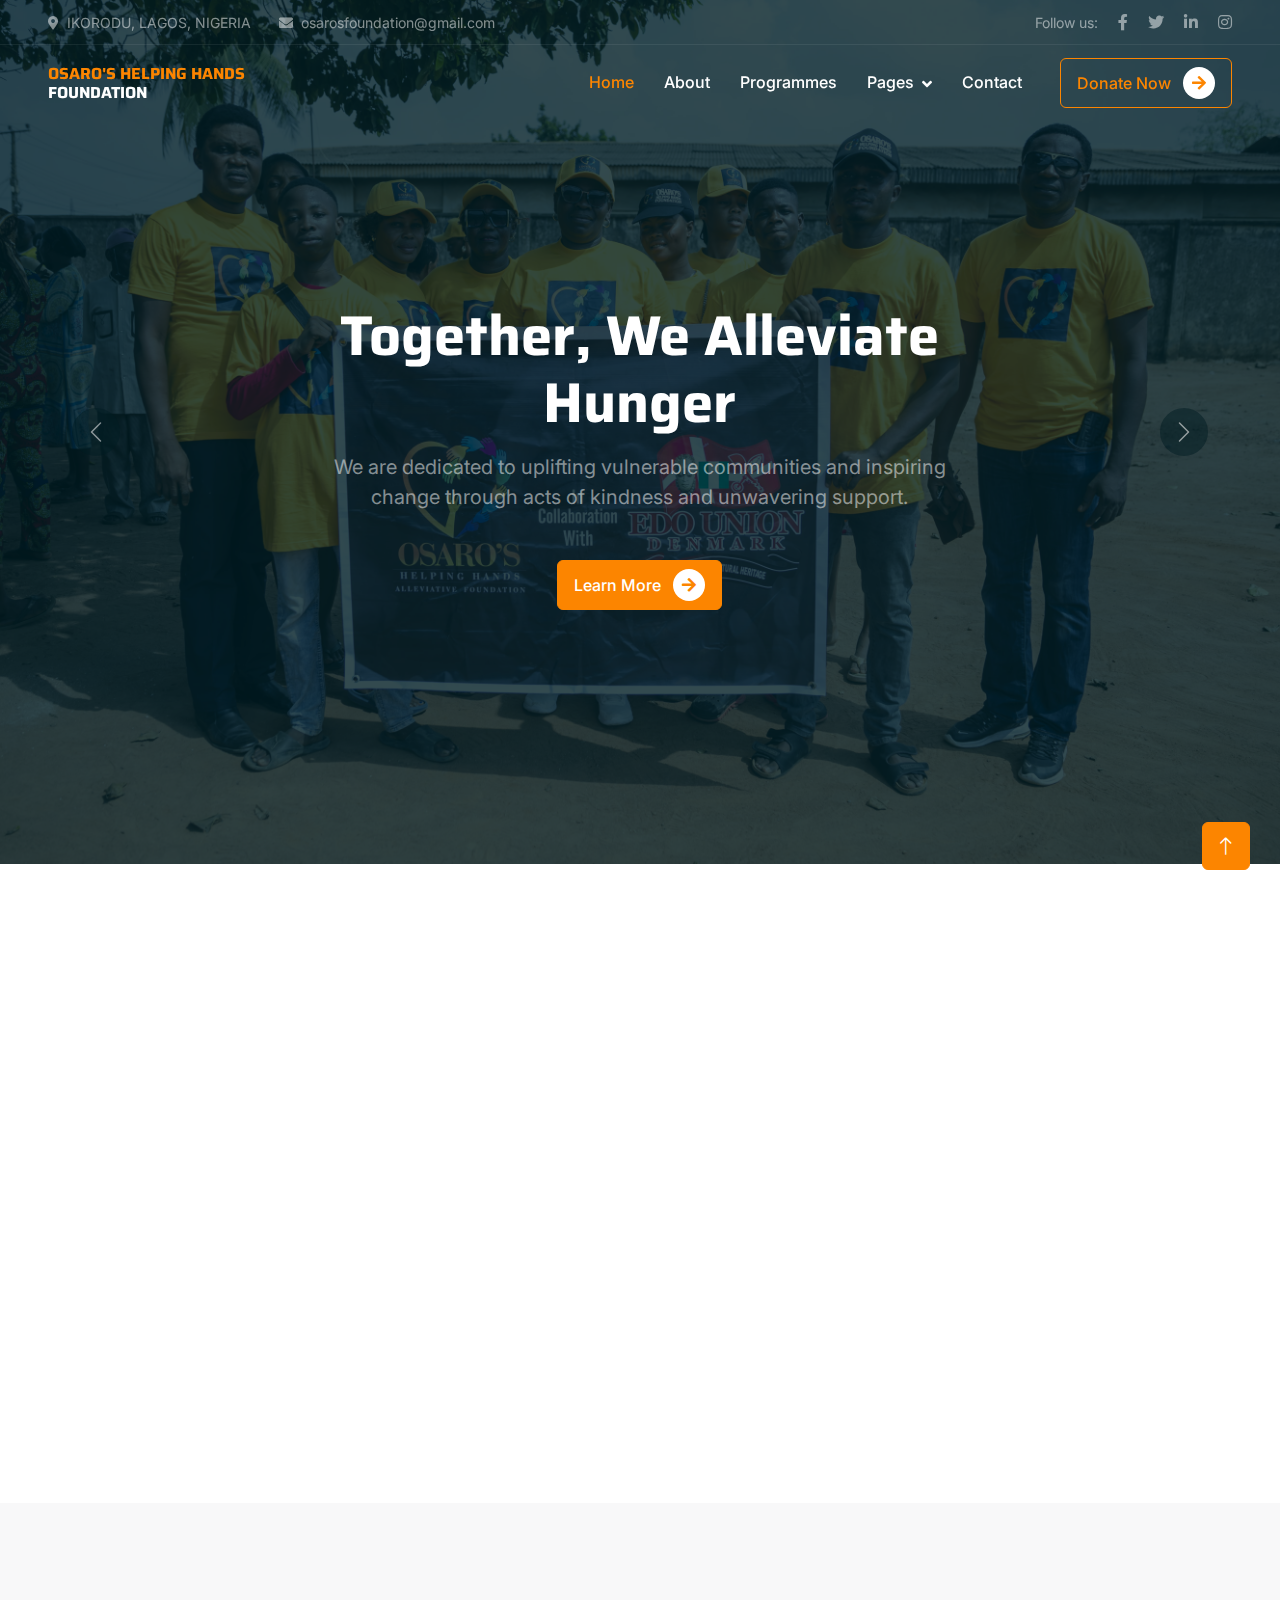
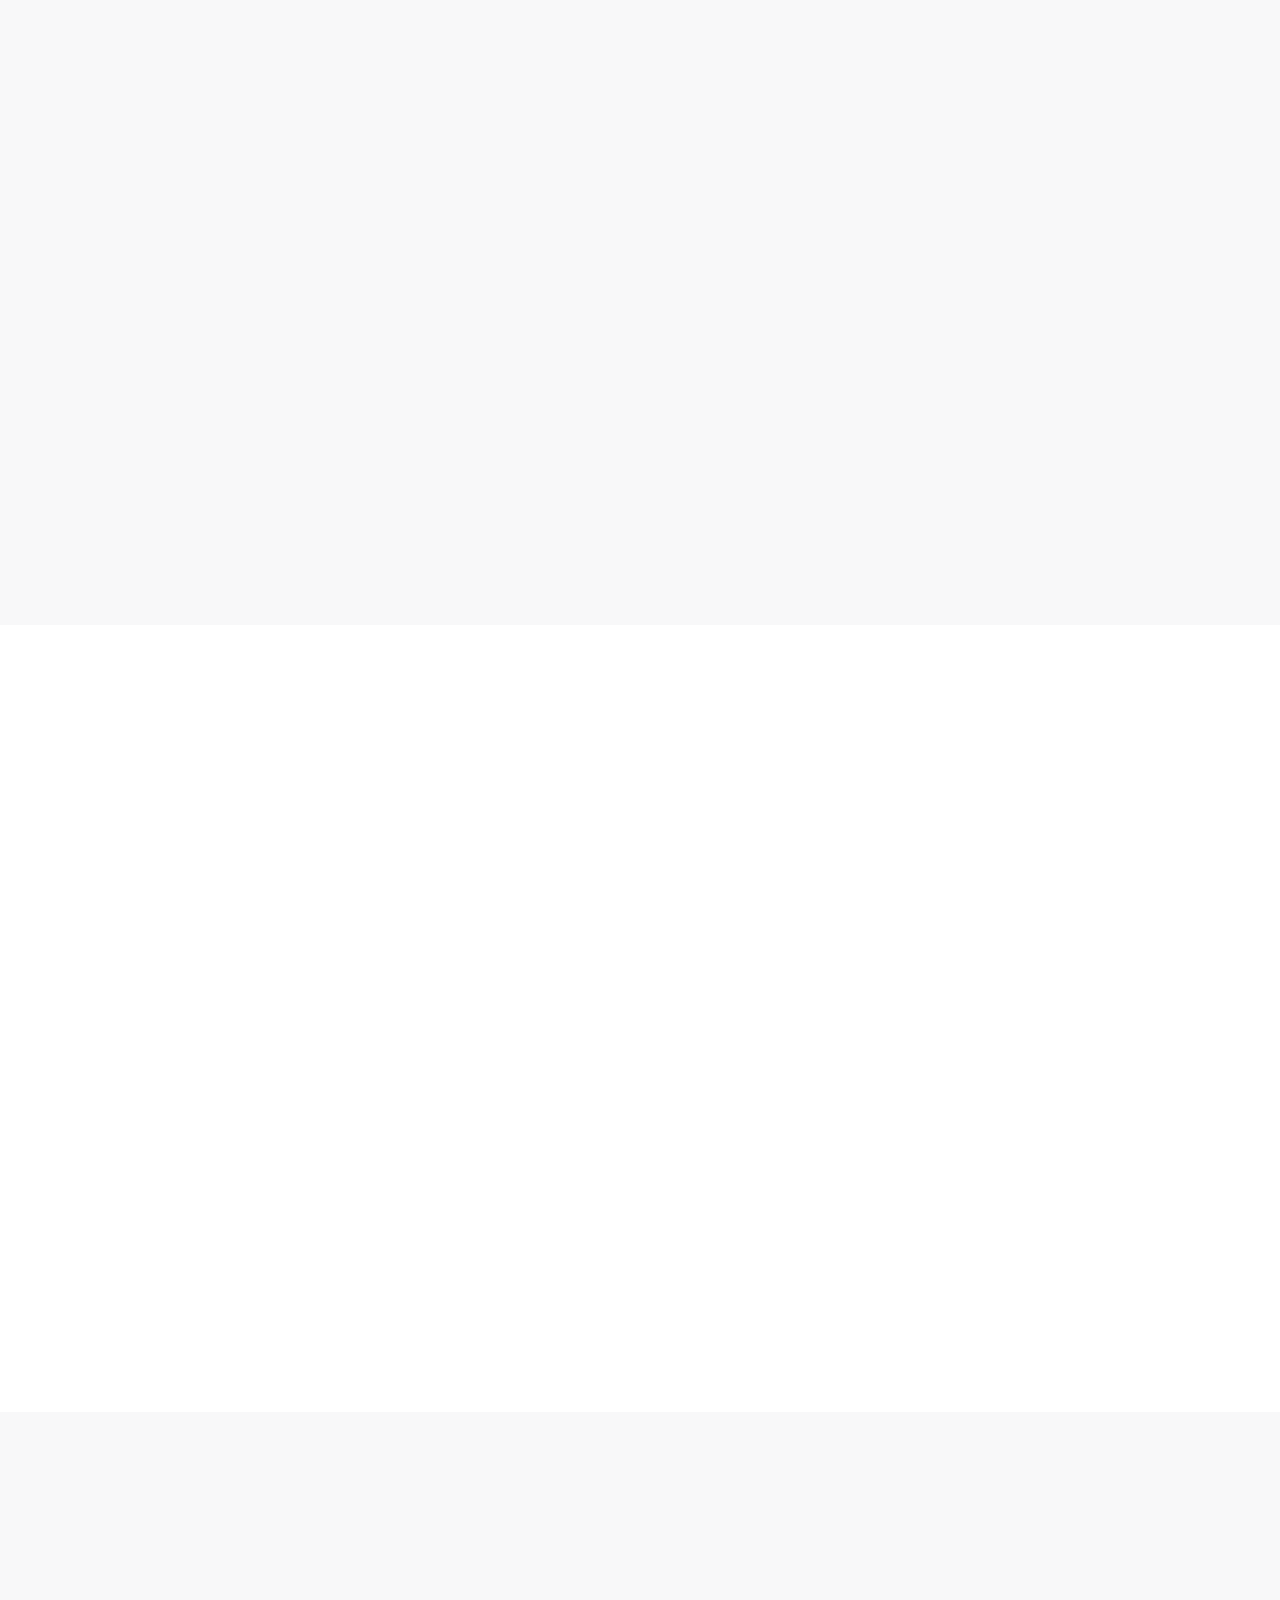
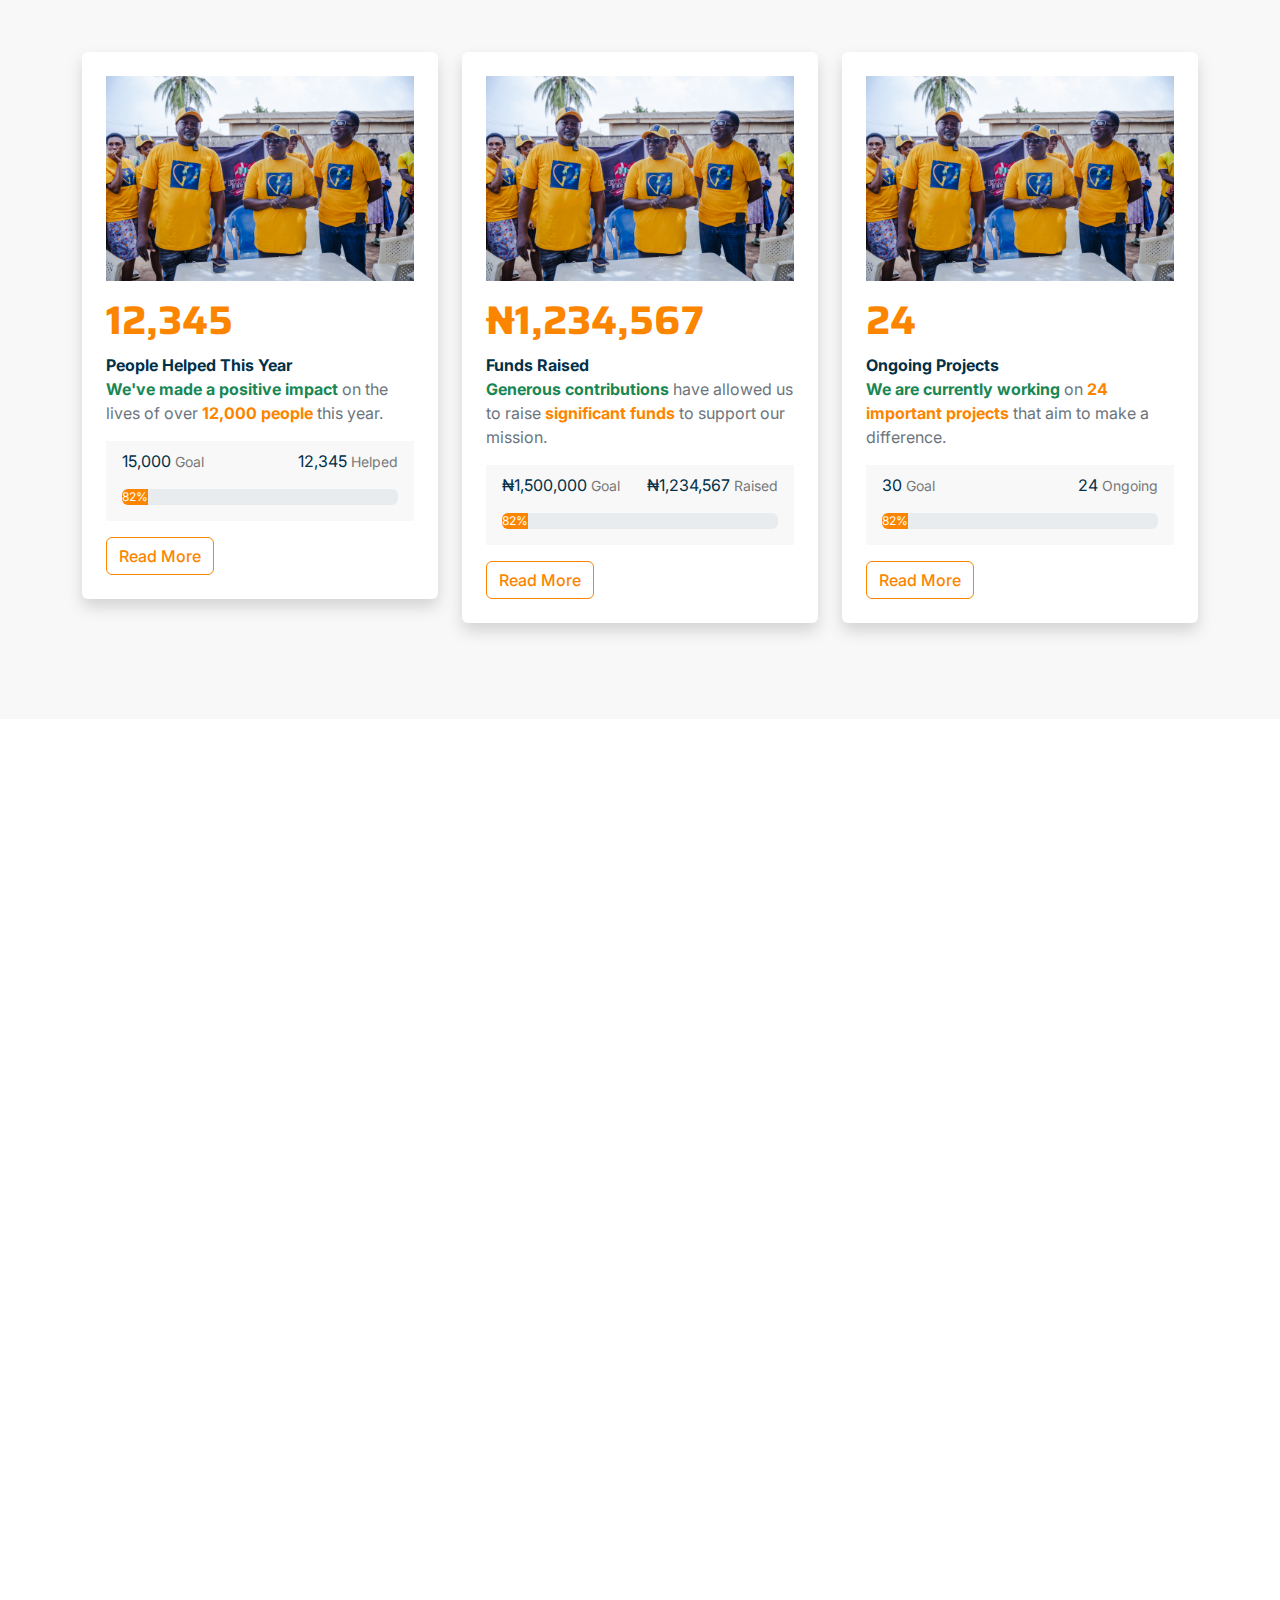
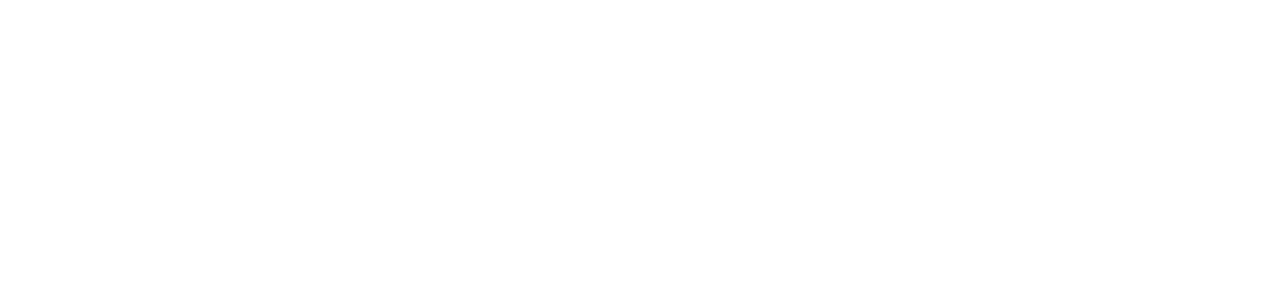
==== commit 1043c530: "Add files via upload" ====
--- a/index.html
+++ b/index.html
@@ -3,7 +3,7 @@
 
 <head>
     <meta charset="utf-8">
-    <title>Osaro-Foundation</title>
+    <title>Osaro Foundation</title>
     <meta content="width=device-width, initial-scale=1.0" name="viewport">
     <meta content="" name="keywords">
     <meta content="" name="description">
@@ -29,7 +29,6 @@
 
     <!-- Template Stylesheet -->
     <link href="css/style.css" rel="stylesheet">
-    <link rel="stylesheet" href="css/blog.css">
 </head>
 
 <body>
@@ -61,14 +60,24 @@
                 <h1 style="font-size: 16px;" class="fw-bold text-primary m-0">OSARO'S HELPING HANDS<span class="text-white"><br>FOUNDATION</span></h1>
             </a>
             <button type="button" class="navbar-toggler me-4" data-bs-toggle="collapse" data-bs-target="#navbarCollapse">
-                <span style="font-size: 12px;" class="navbar-toggler-icon"></span>
+                <span class="navbar-toggler-icon"></span>
             </button>
             <div class="collapse navbar-collapse" id="navbarCollapse">
                 <div class="navbar-nav ms-auto p-4 p-lg-0">
                     <a href="index.html" class="nav-item nav-link active">Home</a>
                     <a href="about.html" class="nav-item nav-link">About</a>
                     <a href="programmes.html" class="nav-item nav-link">Programmes</a>
-                        <a href="blog.html" class="nav-link dropdown-toggl">Blog Post</a>
+                    <div class="nav-item dropdown">
+                        <a href="#" class="nav-link dropdown-toggle" data-bs-toggle="dropdown">Pages</a>
+                        <div class="dropdown-menu m-0">
+                            <a href="impact-stories.html" class="dropdown-item">Impact Stories</a>
+                            <!-- <a href="service.html" class="dropdown-item">Service</a> -->
+                            <!-- <a href="team.html" class="dropdown-item">Our Team</a> -->
+                            <a href="volunteer-opportunities.html" class="dropdown-item">Volunteer Opportunities</a>
+                            <a href="donate.html" class="dropdown-item">Donate</a>
+                            <a href="blog-post.html" class="dropdown-item">Blog Post</a>
+                        </div>
+                    </div>
                     <a href="contact.html" class="nav-item nav-link">Contact</a>
                 </div>
                 <div class="d-none d-lg-flex ms-2">
@@ -90,13 +99,15 @@
         <div id="header-carousel" class="carousel slide" data-bs-ride="carousel">
             <div class="carousel-inner">
                 <div class="carousel-item active">
-                    <img class="w-100" src="img/Osaro,s 11.jpg" alt="Image">
+                    <img class="w-100" src="img/Osaro,s 06.jpg" alt="Image">
                     <div class="carousel-caption">
                         <div class="container">
                             <div class="row justify-content-center">
                                 <div class="col-lg-7 pt-5">
-                                    <h1 class="display-4 text-white mb-3 animated slideInDown">Together, We Alleviate Hardship</h1>
-                                     <p class="fs-5 text-white-50 mb-5 animated slideInDown">Dedicated to upflifting vulnerable communities and inspiring change through acts of kindess and unwavering support</p> 
+                                    <h1 class="display-4 text-white mb-3 animated slideInDown">Together, We Alleviate Hunger</h1>
+                                    <!-- <h1 style="color: #FC8500;" >Our Mission:</h1> -->
+                                    <p class="fs-5 text-white-50 mb-5 animated slideInDown">We are dedicated to uplifting vulnerable communities and inspiring change through acts of kindness and unwavering support. 
+                                    </p>
                                     <a class="btn btn-primary py-2 px-3 animated slideInDown" href="">
                                         Learn More
                                         <div class="d-inline-flex btn-sm-square bg-white text-primary rounded-circle ms-2">
@@ -109,13 +120,15 @@
                     </div>
                 </div>
                 <div class="carousel-item">
-                    <img class="w-100" src="img/Osaro,s 06.jpg" alt="Image">
+                    <img class="w-100" src="img/Osaro,s 11.jpg" alt="Image">
                     <div class="carousel-caption">
                         <div class="container">
                             <div class="row justify-content-center">
                                 <div class="col-lg-7 pt-5">
                                     <h1 class="display-4 text-white mb-3 animated slideInDown">Let's Save More Lifes With Our Helping Hand</h1>
-                                    <!-- <p class="fs-5 text-white-50 mb-5 animated slideInDown">Aliqu diam amet diam et eos. Clita erat ipsum et lorem sed stet lorem sit clita duo justo erat amet</p> -->
+                                    <!-- <h1 style="color: #FC8500;" >Our Mission:</h1> -->
+                                    <p class="fs-5 text-white-50 mb-5 animated slideInDown">We are dedicated to uplifting vulnerable communities and inspiring change through acts of kindness and unwavering support. 
+                                    </p>
                                     <a class="btn btn-primary py-2 px-3 animated slideInDown" href="">
                                         Learn More
                                         <div class="d-inline-flex btn-sm-square bg-white text-primary rounded-circle ms-2">
@@ -150,7 +163,7 @@
                 <div class="col-lg-6 wow fadeInUp" data-wow-delay="0.1s">
                     <div class="position-relative overflow-hidden h-100" style="min-height: 400px;">
                         <img class="position-absolute w-100 h-100 pt-5 pe-5" src="img/Osaro,s 07.jpg" alt="" style="object-fit: cover;">
-                        <img class="position-absolute top-0 end-0 bg-white ps-2 pb-2" src="img/about-2.jpg" alt="" style="width: 200px; height: 200px;">
+                        <!-- <img class="position-absolute top-0 end-0 bg-white ps-2 pb-2" src="img/about-2.jpg" alt="" style="width: 200px; height: 200px;"> -->
                     </div>
                 </div>
                 <div class="col-lg-6 wow fadeInUp" data-wow-delay="0.5s">
@@ -182,36 +195,25 @@
     <!-- About End -->
 
 
-    <!-- Causes Start -->
+    <!-- Programmes Start -->
     <div class="container-xxl bg-light my-5 py-5">
         <div class="container py-5">
             <div class="text-center mx-auto mb-5 wow fadeInUp" data-wow-delay="0.1s" style="max-width: 500px;">
-                <div class="d-inline-block rounded-pill bg-secondary text-primary py-1 px-3 mb-3">programmes</div>
-                <h1 class="display-6 mb-5">This Is What We Offer</h1>
+                <div class="d-inline-block rounded-pill bg-secondary text-primary py-1 px-3 mb-3">Programmes</div>
+                <h1 class="display-6 mb-5">Every Child Deserves The Opportunity To Learn</h1>
             </div>
             <div class="row g-4 justify-content-center">
                 <div class="col-lg-4 col-md-6 wow fadeInUp" data-wow-delay="0.1s">
                     <div class="causes-item d-flex flex-column bg-white border-top border-5 border-primary rounded-top overflow-hidden h-100">
                         <div class="text-center p-4 pt-0">
                             <div class="d-inline-block bg-primary text-white rounded-bottom fs-5 pb-1 px-3 mb-4">
-                                <small>Education</small>
-                            </div>
-                            <h5 class="mb-3">Education For African Children</h5>
-                            <p>This is the foundation of personal and societal growth, fostering knowledge, skills, critical thinking, and opportunities for a better future.</p>
-                            <!-- <div class="causes-progress bg-light p-3 pt-2">
-                                <div class="d-flex justify-content-between">
-                                    <p class="text-dark">$10,000 <small class="text-body">Goal</small></p>
-                                    <p class="text-dark">$9,542 <small class="text-body">Raised</small></p>
-                                </div>
-                                <div class="progress">
-                                    <div class="progress-bar" role="progressbar" aria-valuenow="90" aria-valuemin="0" aria-valuemax="100">
-                                        <span>90%</span>
-                                    </div>
-                                </div>
-                            </div> -->
+                                <small></small>
+                            </div>
+                            <h5 class="mb-3"></h5>
+                            <p></p>
                         </div>
                         <div class="position-relative mt-auto">
-                            <img class="img-fluid" src="img/Osaro,s 09.jpg" alt="">
+                            <img class="img-fluid" src="img/courses-1.jpg" alt="">
                             <div class="causes-overlay">
                                 <a class="btn btn-outline-primary" href="">
                                     Read More
@@ -227,24 +229,13 @@
                     <div class="causes-item d-flex flex-column bg-white border-top border-5 border-primary rounded-top overflow-hidden h-100">
                         <div class="text-center p-4 pt-0">
                             <div class="d-inline-block bg-primary text-white rounded-bottom fs-5 pb-1 px-3 mb-4">
-                                <small>Provisions</small>
-                            </div>
-                            <h5 class="mb-3">Provisions for essential stability</h5>
-                            <p>We ensure access to essential goods and resources, supporting daily needs, well-being, and preparedness for various circumstances.</p>
-                            <!-- <div class="causes-progress bg-light p-3 pt-2">
-                                <div class="d-flex justify-content-between">
-                                    <p class="text-dark">$10,000 <small class="text-body">Goal</small></p>
-                                    <p class="text-dark">$9,542 <small class="text-body">Raised</small></p>
-                                </div>
-                                <div class="progress">
-                                    <div class="progress-bar" role="progressbar" aria-valuenow="90" aria-valuemin="0" aria-valuemax="100">
-                                        <span>90%</span>
-                                    </div>
-                                </div>
-                            </div> -->
+                                <small></small>
+                            </div>
+                            <h5 class="mb-3"></h5>
+                            <p></p>
                         </div>
                         <div class="position-relative mt-auto">
-                            <img class="img-fluid" src="img/Osaro,s 10.jpg" alt="">
+                            <img class="img-fluid" src="img/courses-2.jpg" alt="">
                             <div class="causes-overlay">
                                 <a class="btn btn-outline-primary" href="">
                                     Read More
@@ -260,24 +251,13 @@
                     <div class="causes-item d-flex flex-column bg-white border-top border-5 border-primary rounded-top overflow-hidden h-100">
                         <div class="text-center p-4 pt-0">
                             <div class="d-inline-block bg-primary text-white rounded-bottom fs-5 pb-1 px-3 mb-4">
-                                <small>Healthy Life</small>
-                            </div>
-                            <h5 class="mb-3">Ensure Medical Treatment</h5>
-                            <p>Osaro's Foundation provides medical treatment by healing and restoring health through therapies, medications, and supportive care.</p>
-                            <!-- <div class="causes-progress bg-light p-3 pt-2">
-                                <div class="d-flex justify-content-between">
-                                    <p class="text-dark">$10,000 <small class="text-body">Goal</small></p>
-                                    <p class="text-dark">$9,542 <small class="text-body">Raised</small></p>
-                                </div>
-                                <div class="progress">
-                                    <div class="progress-bar" role="progressbar" aria-valuenow="90" aria-valuemin="0" aria-valuemax="100">
-                                        <span>90%</span>
-                                    </div>
-                                </div>
-                            </div> -->
+                                <small></small>
+                            </div>
+                            <h5 class="mb-3"></h5>
+                            <p></p>
                         </div>
                         <div class="position-relative mt-auto">
-                            <img class="img-fluid" src="img/Osaro,s 12.jpg" alt="">
+                            <img class="img-fluid" src="img/courses-3.jpg" alt="">
                             <div class="causes-overlay">
                                 <a class="btn btn-outline-primary" href="">
                                     Read More
@@ -292,57 +272,233 @@
             </div>
         </div>
     </div>
-    <!-- Causes End -->
-
-
-    <!-- Blog post -->
-
-                <div class="container-xxl py-5">
-                    <div class="container">
-                        <div class="text-center mx-auto mb-5 wow fadeInUp" data-wow-delay="0.1s" style="max-width: 500px;">
-                            <div class="d-inline-block rounded-pill bg-secondary text-primary py-1 px-3 mb-3">Blog</div>
-                            <h1 class="display-6 mb-5">Latest Blog Posts</h1>
-                        </div>
-                        <div class="row g-4">
-                            <!-- Blog Post 1 -->
-                            <div class="col-lg-4 col-md-6 col-sm-12 wow fadeInUp" data-wow-delay="0.1s">
-                                <div class="blog-item position-relative rounded overflow-hidden">
-                                    <img class="img-fluid w-100" src="img/Osaro,s 02.jpg" alt="Blog Post Image">
-                                    <div class="blog-text p-4">
-                                        <h5  class="mb-3"><a style="color: #023047;" href="blog.html">Impact Stories: Changing Lives</a></h5>
-                                        <p>In this post, we share stories of individuals whose lives have been positively impacted by our programs...</p>
-                                        <a href="blog.html" class="btn btn-outline-primary">Read More</a>
-                                    </div>
+    <!-- Programmes End -->
+
+
+    <!-- Blog Post -->
+    <div class="container-xxl py-5">
+        <div class="container">
+            <div class="text-center mx-auto mb-5 wow fadeInUp" data-wow-delay="0.1s" style="max-width: 500px;">
+                <div class="d-inline-block rounded-pill bg-secondary text-primary py-1 px-3 mb-3">Blog</div>
+                <h1 class="display-6 mb-5">Latest Blog Posts</h1>
+            </div>
+            <div class="row g-4">
+                <!-- Blog Post 1 -->
+                <div class="col-lg-4 col-md-6 col-sm-12 wow fadeInUp" data-wow-delay="0.1s">
+                    <div class="blog-item position-relative rounded overflow-hidden">
+                        <img class="img-fluid w-100" src="img/Osaro,s 02.jpg" alt="Blog Post Image">
+                        <div class="blog-text p-4">
+                            <h5  class="mb-3"><a style="color: #023047;" href="blog.html">Impact Stories: Changing Lives</a></h5>
+                            <p>In this post, we share stories of individuals whose lives have been positively impacted by our programs...</p>
+                            <a href="blog.html" class="btn btn-outline-primary">Read More</a>
+                        </div>
+                    </div>
+                </div>
+                <!-- Blog Post 2 -->
+                <div class="col-lg-4 col-md-6 col-sm-12 wow fadeInUp" data-wow-delay="0.3s">
+                    <div class="blog-item position-relative rounded overflow-hidden">
+                        <img class="img-fluid w-100" src="img/Osaro,s 04.jpg" alt="Blog Post Image">
+                        <div class="blog-text p-4">
+                            <h5 class="mb-3"><a style="color: #023047;" href="blog.html">Community News: Local Events </a></h5>
+                            <p>Stay informed with the latest updates from the community and the foundation's involvement in local events...</p>
+                            <a href="blog.html" class="btn btn-outline-primary">Read More</a>
+                        </div>
+                    </div>
+                </div>
+                <!-- Blog Post 3 -->
+                <div class="col-lg-4 col-md-6 col-sm-12 wow fadeInUp" data-wow-delay="0.5s">
+                    <div class="blog-item position-relative rounded overflow-hidden">
+                        <img class="img-fluid w-100" src="img/Osaro,s 05.jpg" alt="Blog Post Image">
+                        <div class="blog-text p-4">
+                            <h5 class="mb-3"><a style="color: #023047;" href="blog.html">Volunteer Spotlights: Meet Our Volunteers</a></h5>
+                            <p>Get to know the amazing volunteers who help us make a difference in the world...</p>
+                            <a href="blog.html" class="btn btn-outline-primary">Read More</a>
+                        </div>
+                    </div>
+                </div>
+            </div>
+        </div>
+    </div>
+    
+    <!-- Blog Post End -->
+
+
+    <!-- Impact-Stories Start -->
+    <div class="container-xxl bg-light my-5 py-5">
+        <div class="container py-5">
+            <div class="text-center mx-auto mb-5 wow fadeInUp" data-wow-delay="0.1s" style="max-width: 500px;">
+                <div class="d-inline-block rounded-pill bg-secondary text-primary py-1 px-3 mb-3">Impact Metrics</div>
+                <h1 class="display-6 mb-5">Our Impact Metrics</h1>
+            </div>
+            
+            <div class="row g-4 justify-content-center">
+                <!-- People Helped -->
+                <div class="col-lg-4 col-md-6">
+                    <div class="bg-white p-4 rounded shadow">
+                        <a href="people-helped-link.html">
+                            <img src="img/Osaro,s 04.jpg" alt="People helped" class="img-fluid mb-3">
+                        </a>
+                        <h3 class="display-6 text-primary">12,345</h3>
+                        <p class="mb-0 fw-bold text-dark">People Helped This Year</p>
+                        <p class="text-muted">
+                            <strong class="text-success">We've made a positive impact</strong> on the lives of over 
+                            <strong class="text-primary">12,000 people</strong> this year.
+                        </p>
+                        <!-- Progress Bar for People Helped -->
+                        <div class="causes-progress bg-light p-3 pt-2">
+                            <div class="d-flex justify-content-between">
+                                <p class="text-dark">15,000 <small class="text-body">Goal</small></p>
+                                <p class="text-dark">12,345 <small class="text-body">Helped</small></p>
+                            </div>
+                            <div class="progress">
+                                <div class="progress-bar bg-primary" role="progressbar" aria-valuenow="82" aria-valuemin="0" aria-valuemax="100">
+                                    <span>82%</span>
                                 </div>
                             </div>
-                            <!-- Blog Post 2 -->
-                            <div class="col-lg-4 col-md-6 col-sm-12 wow fadeInUp" data-wow-delay="0.3s">
-                                <div class="blog-item position-relative rounded overflow-hidden">
-                                    <img class="img-fluid w-100" src="img/Osaro,s 04.jpg" alt="Blog Post Image">
-                                    <div class="blog-text p-4">
-                                        <h5 class="mb-3"><a style="color: #023047;" href="blog.html">Community News: Local Events </a></h5>
-                                        <p>Stay informed with the latest updates from the community and the foundation's involvement in local events...</p>
-                                        <a href="blog.html" class="btn btn-outline-primary">Read More</a>
-                                    </div>
+                        </div>
+                        <a href="people-helped-link.html" class="btn btn-outline-primary mt-3">Read More</a>
+                    </div>
+                </div>
+                
+                <!-- Funds Raised -->
+                <div class="col-lg-4 col-md-6">
+                    <div class="bg-white p-4 rounded shadow">
+                        <a href="funds-raised-link.html">
+                            <img src="img/Osaro,s 04.jpg" alt="Funds raised" class="img-fluid mb-3">
+                        </a>
+                        <h3 class="display-6 text-primary">₦1,234,567</h3>
+                        <p class="mb-0 fw-bold text-dark">Funds Raised</p>
+                        <p class="text-muted">
+                            <strong class="text-success">Generous contributions</strong> have allowed us to raise 
+                            <strong class="text-primary">significant funds</strong> to support our mission.
+                        </p>
+                        <!-- Progress Bar for Funds Raised -->
+                        <div class="causes-progress bg-light p-3 pt-2">
+                            <div class="d-flex justify-content-between">
+                                <p class="text-dark">₦1,500,000 <small class="text-body">Goal</small></p>
+                                <p class="text-dark">₦1,234,567 <small class="text-body">Raised</small></p>
+                            </div>
+                            <div class="progress">
+                                <div class="progress-bar bg-primary" role="progressbar" aria-valuenow="82" aria-valuemin="0" aria-valuemax="100">
+                                    <span>82%</span>
                                 </div>
                             </div>
-                            <!-- Blog Post 3 -->
-                            <div class="col-lg-4 col-md-6 col-sm-12 wow fadeInUp" data-wow-delay="0.5s">
-                                <div class="blog-item position-relative rounded overflow-hidden">
-                                    <img class="img-fluid w-100" src="img/Osaro,s 05.jpg" alt="Blog Post Image">
-                                    <div class="blog-text p-4">
-                                        <h5 class="mb-3"><a style="color: #023047;" href="blog.html">Volunteer Spotlights: Meet Our Volunteers</a></h5>
-                                        <p>Get to know the amazing volunteers who help us make a difference in the world...</p>
-                                        <a href="blog.html" class="btn btn-outline-primary">Read More</a>
-                                    </div>
+                        </div>
+                        <a href="funds-raised-link.html" class="btn btn-outline-primary mt-3">Read More</a>
+                    </div>
+                </div>
+    
+                <!-- Ongoing Projects -->
+                <div class="col-lg-4 col-md-6">
+                    <div class="bg-white p-4 rounded shadow">
+                        <a href="ongoing-projects-link.html">
+                            <img src="img/Osaro,s 04.jpg" alt="Ongoing projects" class="img-fluid mb-3">
+                        </a>
+                        <h3 class="display-6 text-primary">24</h3>
+                        <p class="mb-0 fw-bold text-dark">Ongoing Projects</p>
+                        <p class="text-muted">
+                            <strong class="text-success">We are currently working</strong> on 
+                            <strong class="text-primary">24 important projects</strong> that aim to make a difference.
+                        </p>
+                        <!-- Progress Bar for Ongoing Projects -->
+                        <div class="causes-progress bg-light p-3 pt-2">
+                            <div class="d-flex justify-content-between">
+                                <p class="text-dark">30 <small class="text-body">Goal</small></p>
+                                <p class="text-dark">24 <small class="text-body">Ongoing</small></p>
+                            </div>
+                            <div class="progress">
+                                <div class="progress-bar bg-primary" role="progressbar" aria-valuenow="80" aria-valuemin="0" aria-valuemax="100">
+                                    <span>82%</span>
                                 </div>
                             </div>
                         </div>
-                    </div>
-                </div>
-                
-                
-    <!-- Blog post End -->
+                        <a href="ongoing-projects-link.html" class="btn btn-outline-primary mt-3">Read More</a>
+                    </div>
+                </div>
+            </div>
+        </div>
+    </div>
+    
+    <!-- Impact Stories End -->
+
+
+    <!-- Team Start -->
+    <!-- <div class="container-xxl py-5">
+        <div class="container">
+            <div class="text-center mx-auto mb-5 wow fadeInUp" data-wow-delay="0.1s" style="max-width: 500px;">
+                <div class="d-inline-block rounded-pill bg-secondary text-primary py-1 px-3 mb-3">Team Members</div>
+                <h1 class="display-6 mb-5">Let's Meet With Our Ordinary Soldiers</h1>
+            </div>
+            <div class="row g-4">
+                <div class="col-lg-3 col-md-6 wow fadeInUp" data-wow-delay="0.1s">
+                    <div class="team-item position-relative rounded overflow-hidden">
+                        <div class="overflow-hidden">
+                            <img class="img-fluid" src="img/team-1.jpg" alt="">
+                        </div>
+                        <div class="team-text bg-light text-center p-4">
+                            <h5>Full Name</h5>
+                            <p class="text-primary">Designation</p>
+                            <div class="team-social text-center">
+                                <a class="btn btn-square" href=""><i class="fab fa-facebook-f"></i></a>
+                                <a class="btn btn-square" href=""><i class="fab fa-twitter"></i></a>
+                                <a class="btn btn-square" href=""><i class="fab fa-instagram"></i></a>
+                            </div>
+                        </div>
+                    </div>
+                </div>
+                <div class="col-lg-3 col-md-6 wow fadeInUp" data-wow-delay="0.3s">
+                    <div class="team-item position-relative rounded overflow-hidden">
+                        <div class="overflow-hidden">
+                            <img class="img-fluid" src="img/team-2.jpg" alt="">
+                        </div>
+                        <div class="team-text bg-light text-center p-4">
+                            <h5>Full Name</h5>
+                            <p class="text-primary">Designation</p>
+                            <div class="team-social text-center">
+                                <a class="btn btn-square" href=""><i class="fab fa-facebook-f"></i></a>
+                                <a class="btn btn-square" href=""><i class="fab fa-twitter"></i></a>
+                                <a class="btn btn-square" href=""><i class="fab fa-instagram"></i></a>
+                            </div>
+                        </div>
+                    </div>
+                </div>
+                <div class="col-lg-3 col-md-6 wow fadeInUp" data-wow-delay="0.5s">
+                    <div class="team-item position-relative rounded overflow-hidden">
+                        <div class="overflow-hidden">
+                            <img class="img-fluid" src="img/team-3.jpg" alt="">
+                        </div>
+                        <div class="team-text bg-light text-center p-4">
+                            <h5>Full Name</h5>
+                            <p class="text-primary">Designation</p>
+                            <div class="team-social text-center">
+                                <a class="btn btn-square" href=""><i class="fab fa-facebook-f"></i></a>
+                                <a class="btn btn-square" href=""><i class="fab fa-twitter"></i></a>
+                                <a class="btn btn-square" href=""><i class="fab fa-instagram"></i></a>
+                            </div>
+                        </div>
+                    </div>
+                </div>
+                <div class="col-lg-3 col-md-6 wow fadeInUp" data-wow-delay="0.7s">
+                    <div class="team-item position-relative rounded overflow-hidden">
+                        <div class="overflow-hidden">
+                            <img class="img-fluid" src="img/team-4.jpg" alt="">
+                        </div>
+                        <div class="team-text bg-light text-center p-4">
+                            <h5>Full Name</h5>
+                            <p class="text-primary">Designation</p>
+                            <div class="team-social text-center">
+                                <a class="btn btn-square" href=""><i class="fab fa-facebook-f"></i></a>
+                                <a class="btn btn-square" href=""><i class="fab fa-twitter"></i></a>
+                                <a class="btn btn-square" href=""><i class="fab fa-instagram"></i></a>
+                            </div>
+                        </div>
+                    </div>
+                </div>
+            </div>
+        </div>
+    </div> -->
+    <!-- Team End -->
+
 
     <!-- Testimonial Start -->
     <div class="container-xxl py-5">
@@ -353,7 +509,7 @@
             </div>
             <div class="owl-carousel testimonial-carousel wow fadeInUp" data-wow-delay="0.1s">
                 <div class="testimonial-item text-center">
-                    <img class="img-fluid bg-light rounded-circle p-2 mx-auto mb-4" src="img" style="width: 100px; height: 100px;">
+                    <img class="img-fluid bg-light rounded-circle p-2 mx-auto mb-4" src="img/testimonial-1.jpg" style="width: 100px; height: 100px;">
                     <div class="testimonial-text rounded text-center p-4">
                         <p>Clita clita tempor justo dolor ipsum amet kasd amet duo justo duo duo labore sed sed. Magna ut diam sit et amet stet eos sed clita erat magna elitr erat sit sit erat at rebum justo sea clita.</p>
                         <h5 class="mb-1">Doner Name</h5>
@@ -361,7 +517,7 @@
                     </div>
                 </div>
                 <div class="testimonial-item text-center">
-                    <img class="img-fluid bg-light rounded-circle p-2 mx-auto mb-4" src="img" style="width: 100px; height: 100px;">
+                    <img class="img-fluid bg-light rounded-circle p-2 mx-auto mb-4" src="img/testimonial-2.jpg" style="width: 100px; height: 100px;">
                     <div class="testimonial-text rounded text-center p-4">
                         <p>Clita clita tempor justo dolor ipsum amet kasd amet duo justo duo duo labore sed sed. Magna ut diam sit et amet stet eos sed clita erat magna elitr erat sit sit erat at rebum justo sea clita.</p>
                         <h5 class="mb-1">Doner Name</h5>
@@ -369,47 +525,18 @@
                     </div>
                 </div>
                 <div class="testimonial-item text-center">
-                    <img class="img-fluid bg-light rounded-circle p-2 mx-auto mb-4" src="img" style="width: 100px; height: 100px;">
+                    <img class="img-fluid bg-light rounded-circle p-2 mx-auto mb-4" src="img/testimonial-3.jpg" style="width: 100px; height: 100px;">
                     <div class="testimonial-text rounded text-center p-4">
                         <p>Clita clita tempor justo dolor ipsum amet kasd amet duo justo duo duo labore sed sed. Magna ut diam sit et amet stet eos sed clita erat magna elitr erat sit sit erat at rebum justo sea clita.</p>
                         <h5 class="mb-1">Doner Name</h5>
                         <span class="fst-italic">Profession</span>
                     </div>
                 </div>
-                <div class="testimonial-item text-center">
-                    <img class="img-fluid bg-light rounded-circle p-2 mx-auto mb-4" src="img/IMG_20240419_205657_769~2.jpg" style="width: 100px; height: 100px;">
-                    <div class="testimonial-text rounded text-center p-4">
-                        <p>Lorem ipsum dolor sit amet, consectetur adipiscing elit. Sed do eiusmod tempor incididunt ut labore et dolore magna aliqua. Ut enim ad minim veniam.</p>
-                        <h5 class="mb-1">Jane Doe</h5>
-                        <span class="fst-italic">Entrepreneur</span>
-                    </div>
-                </div>
-                <div class="testimonial-item text-center">
-                    <img class="img-fluid bg-light rounded-circle p-2 mx-auto mb-4" src="img/Resume Profile.jpg" style="width: 100px; height: 100px;">
-                    <div class="testimonial-text rounded text-center p-4">
-                        <p>Ut enim ad minima veniam, quis nostrum exercitationem ullam corporis suscipit laboriosam, nisi ut aliquid ex ea commodi consequatur? Quis autem vel eum iure.</p>
-                        <h5 class="mb-1">John Smith</h5>
-                        <span class="fst-italic">Software Engineer</span>
-                    </div>
-                </div>
-                <div class="testimonial-item text-center">
-                    <img class="img-fluid bg-light rounded-circle p-2 mx-auto mb-4" src="img/Alison.jpg" style="width: 100px; height: 100px;">
-                    <div class="testimonial-text rounded text-center p-4">
-                        <p>Doloremque laudantium, totam rem aperiam, eaque ipsa quae ab illo inventore veritatis et quasi architecto beatae vitae dicta sunt explicabo. Nemo enim ipsam.</p>
-                        <h5 class="mb-1">Emily Brown</h5>
-                        <span class="fst-italic">Designer</span>
-                    </div>
-                </div>
-            </div>
-        </div>
-    </div>
-    
+            </div>
+        </div>
+    </div>
     <!-- Testimonial End -->
 
-     <!-- Volunteer Button -->
-     <div class="text-center mt-5">
-        <a href="volunteer.html" class="volunteer-btn">Become a Volunteer</a>
-    </div>
 
     <!-- Footer Start -->
     <div class="container-fluid bg-dark text-white-50 footer mt-5 pt-5 wow fadeIn" data-wow-delay="0.1s">
@@ -487,4 +614,4 @@
     <script src="js/main.js"></script>
 </body>
 
-</html>
+</html>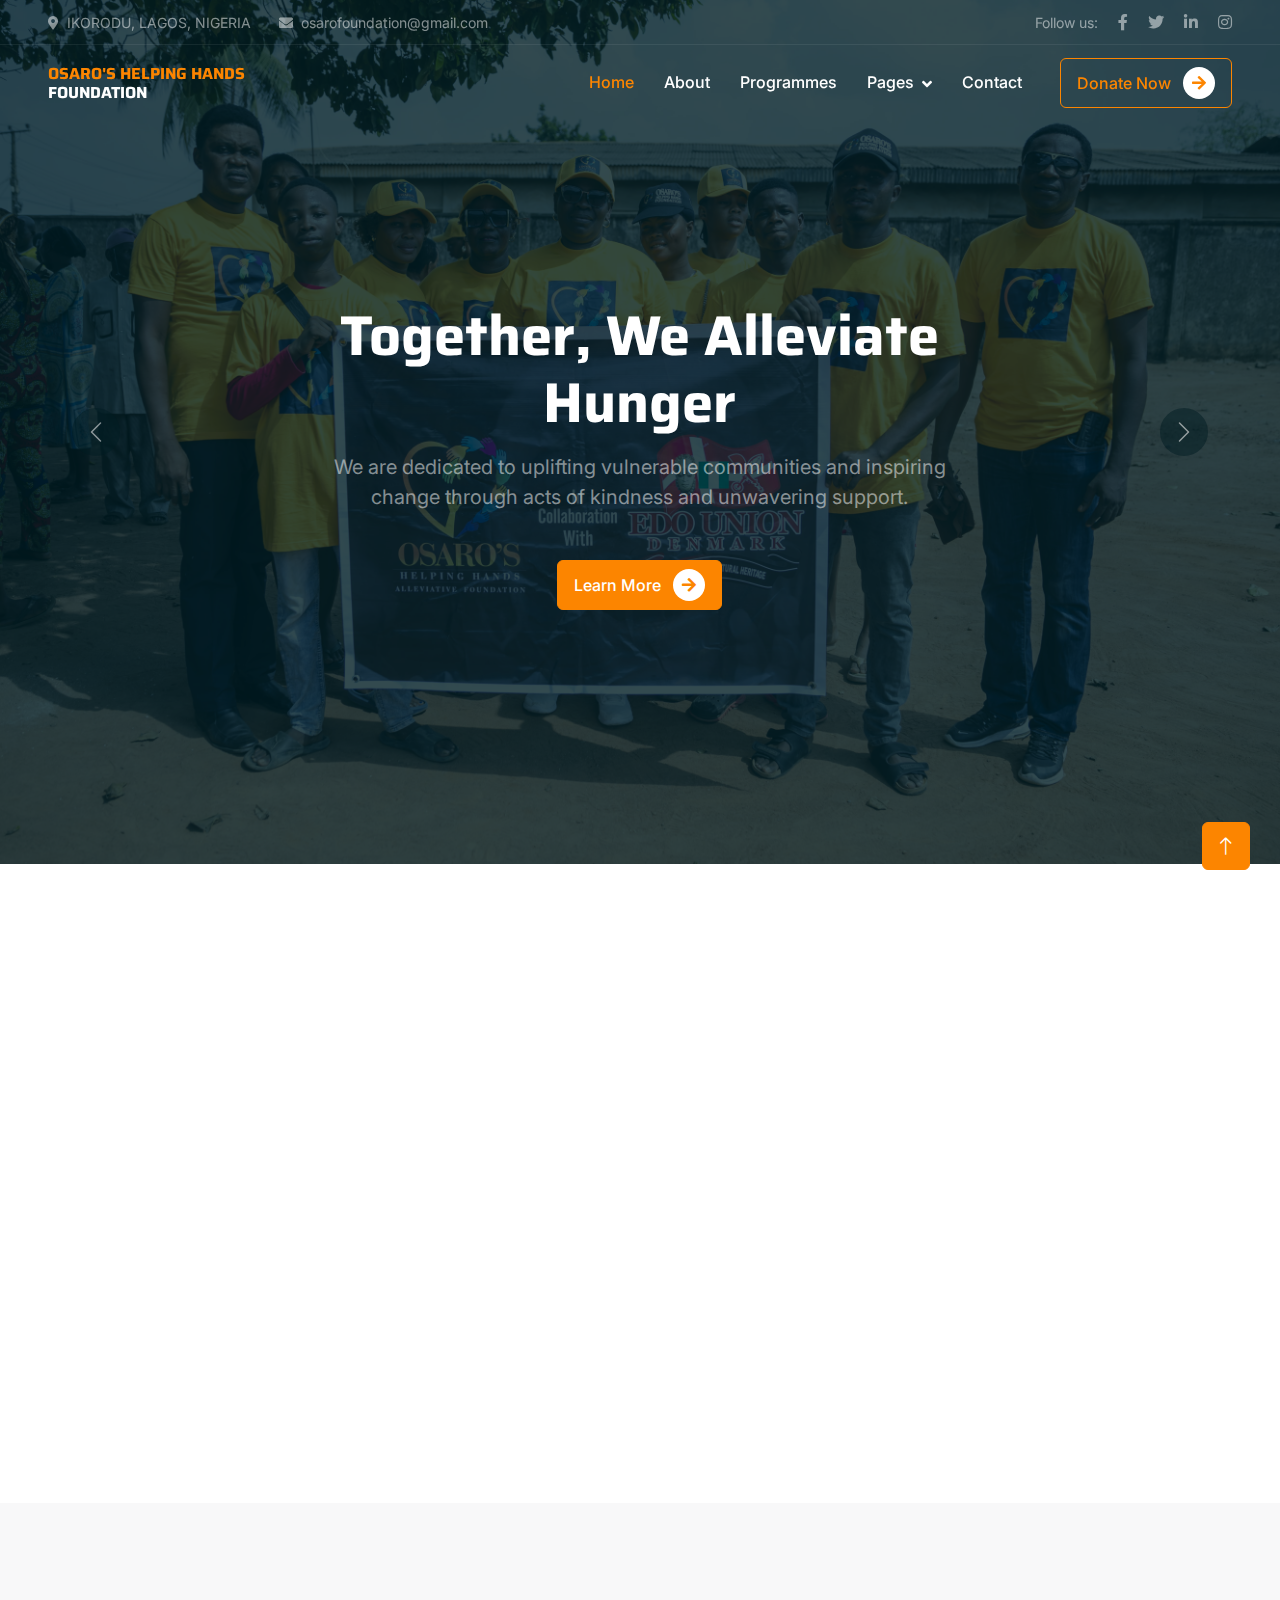
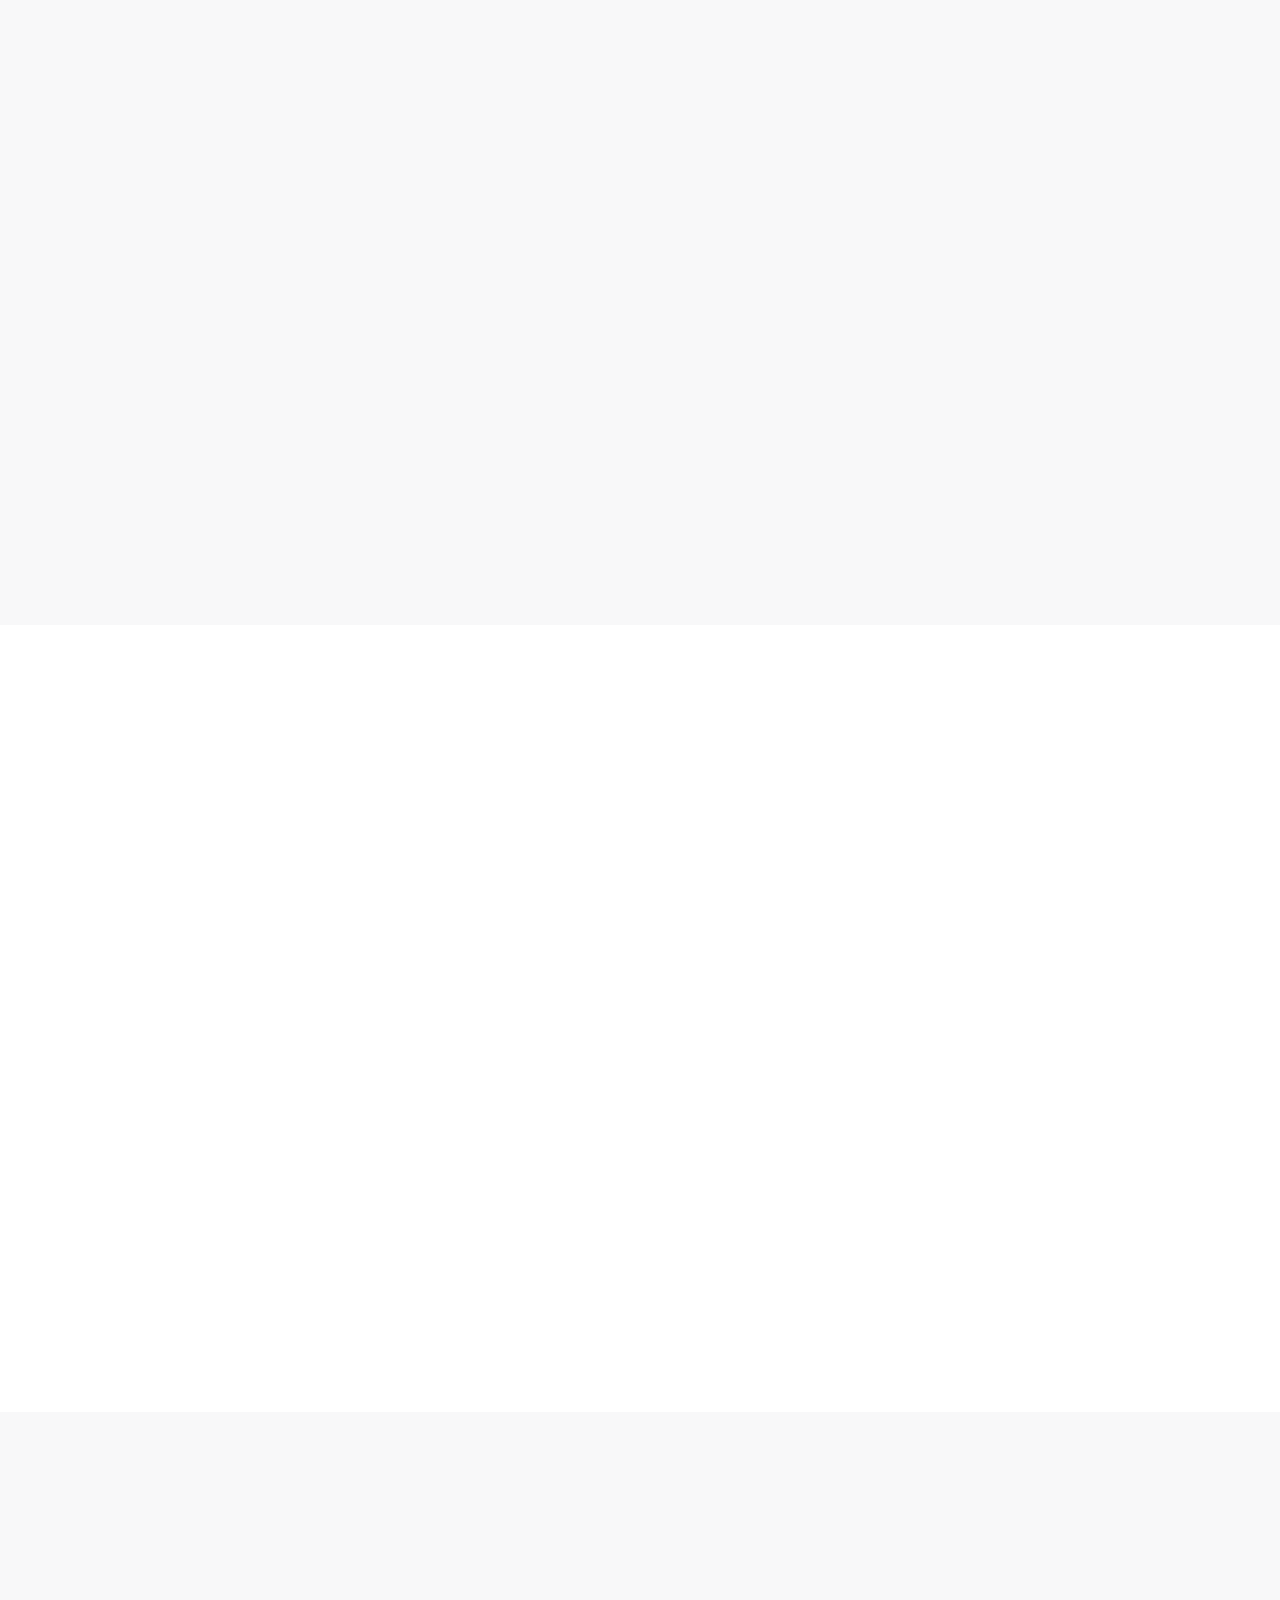
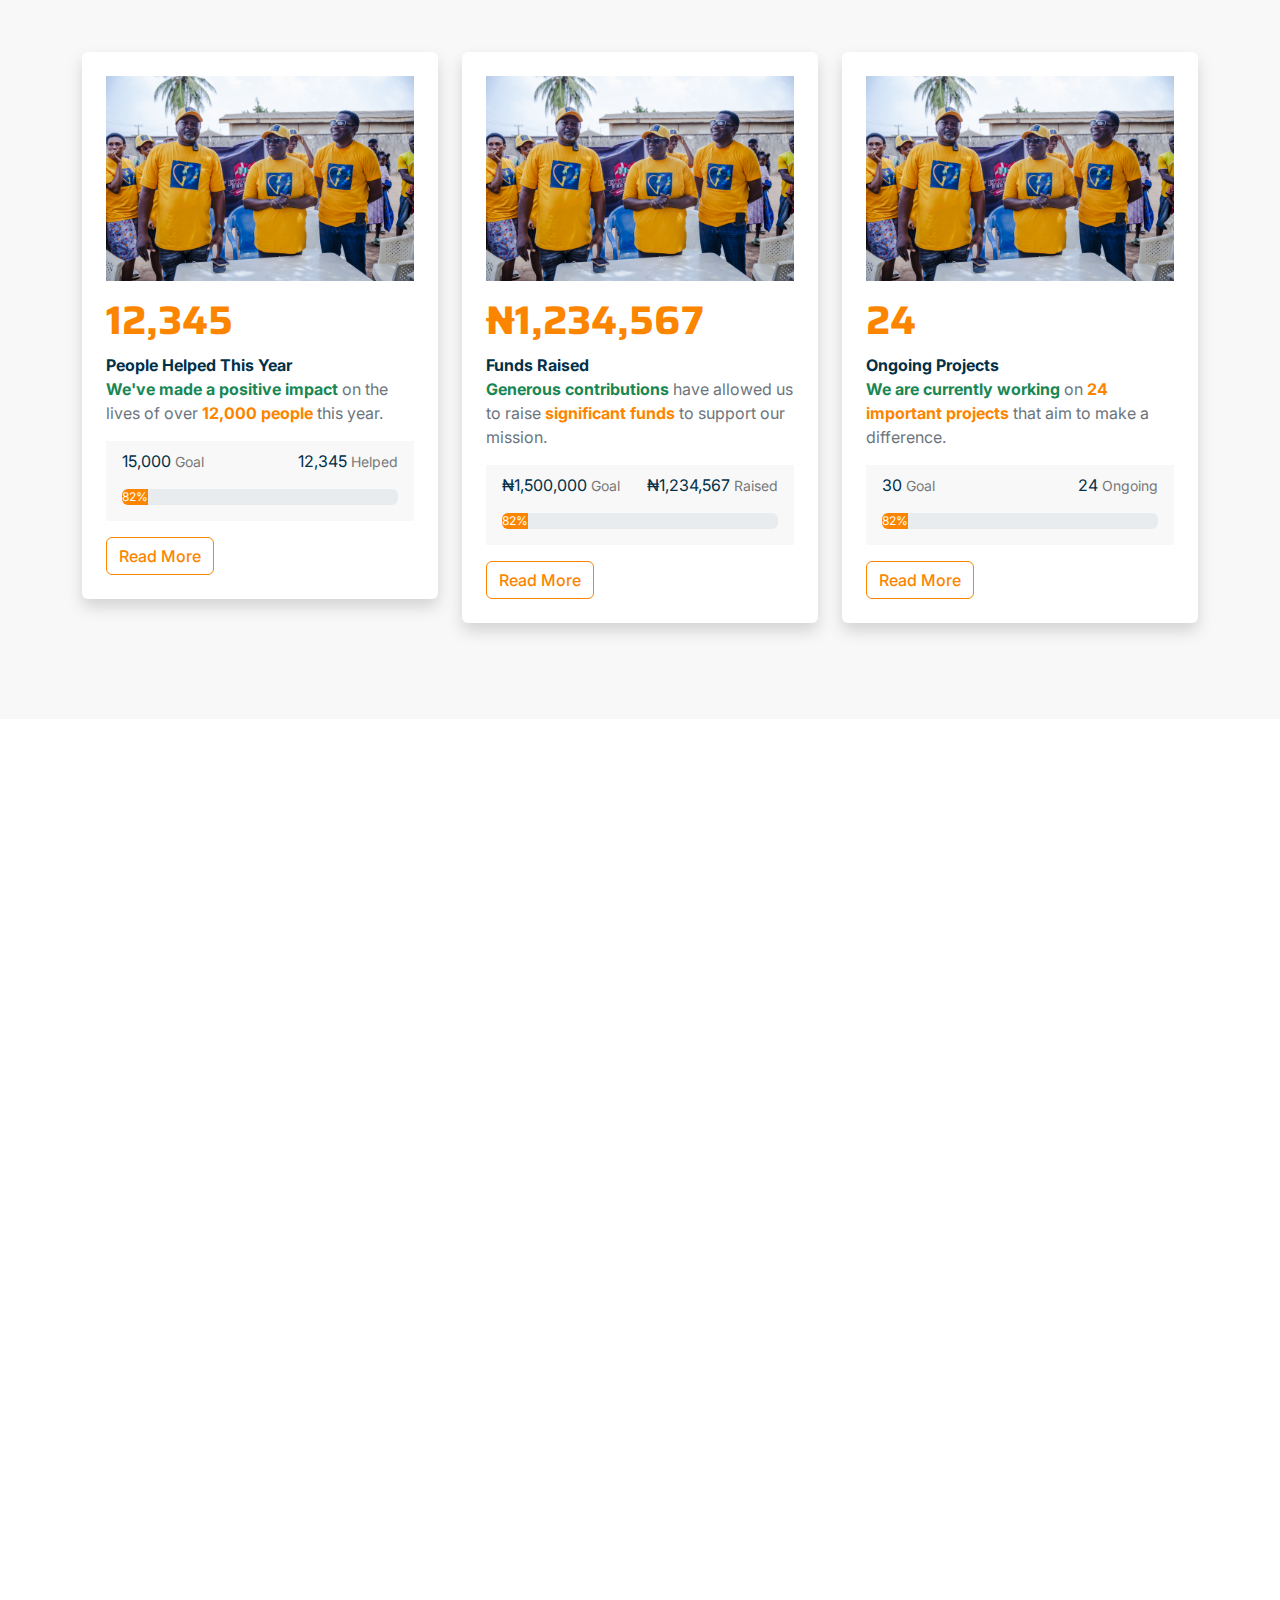
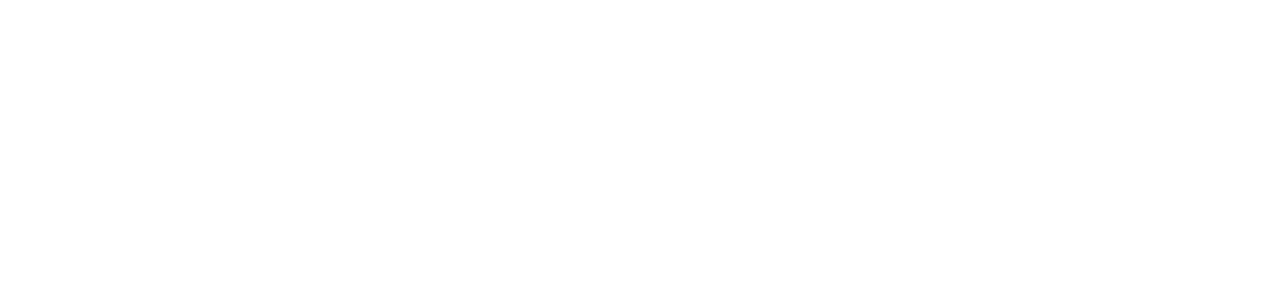
==== commit a19c4ac8: "Update index.html" ====
--- a/index.html
+++ b/index.html
@@ -44,11 +44,11 @@
         <div class="top-bar text-white-50 row gx-0 align-items-center d-none d-lg-flex">
             <div class="col-lg-6 px-5 text-start">
                 <small><i class="fa fa-map-marker-alt me-2"></i>IKORODU, LAGOS, NIGERIA</small>
-                <small class="ms-4"><i class="fa fa-envelope me-2"></i>osarosfoundation@gmail.com</small>
+                <small class="ms-4"><i class="fa fa-envelope me-2"></i>osarofoundation@gmail.com</small>
             </div>
             <div class="col-lg-6 px-5 text-end">
                 <small>Follow us:</small>
-                <a class="text-white-50 ms-3" href=""><i class="fab fa-facebook-f"></i></a>
+                <a class="text-white-50 ms-3" href="https://www.facebook.com/profile.php?id=61571475255246"><i class="fab fa-facebook-f"></i></a>
                 <a class="text-white-50 ms-3" href=""><i class="fab fa-twitter"></i></a>
                 <a class="text-white-50 ms-3" href=""><i class="fab fa-linkedin-in"></i></a>
                 <a class="text-white-50 ms-3" href=""><i class="fab fa-instagram"></i></a>
@@ -548,7 +548,7 @@
                     <!-- <p>Diam dolor diam ipsum sit. Aliqu diam amet diam et eos. Clita erat ipsum et lorem et sit, sed stet lorem sit clita</p> -->
                     <div class="d-flex pt-2">
                         <a class="btn btn-square me-1" href=""><i class="fab fa-twitter"></i></a>
-                        <a class="btn btn-square me-1" href=""><i class="fab fa-facebook-f"></i></a>
+                        <a class="btn btn-square me-1" href="https://www.facebook.com/profile.php?id=61571475255246"><i class="fab fa-facebook-f"></i></a>
                         <a class="btn btn-square me-1" href=""><i class="fab fa-youtube"></i></a>
                         <a class="btn btn-square me-0" href=""><i class="fab fa-linkedin-in"></i></a>
                     </div>
@@ -557,7 +557,7 @@
                     <h5 class="text-light mb-4">Address</h5>
                     <p><i class="fa fa-map-marker-alt me-3"></i>IKOROU, LAGOS, NIGERIA</p>
                     <p><i class="fa fa-phone-alt me-3"></i>+234</p>
-                    <p><i class="fa fa-envelope me-3"></i>osarosfoundation@gmail.com</p>
+                    <p><i class="fa fa-envelope me-3"></i>osarofoundation@gmail.com</p>
                 </div>
                 <div class="col-lg-3 col-md-6">
                     <h5 class="text-light mb-4">Quick Links</h5>
@@ -614,4 +614,4 @@
     <script src="js/main.js"></script>
 </body>
 
-</html>+</html>
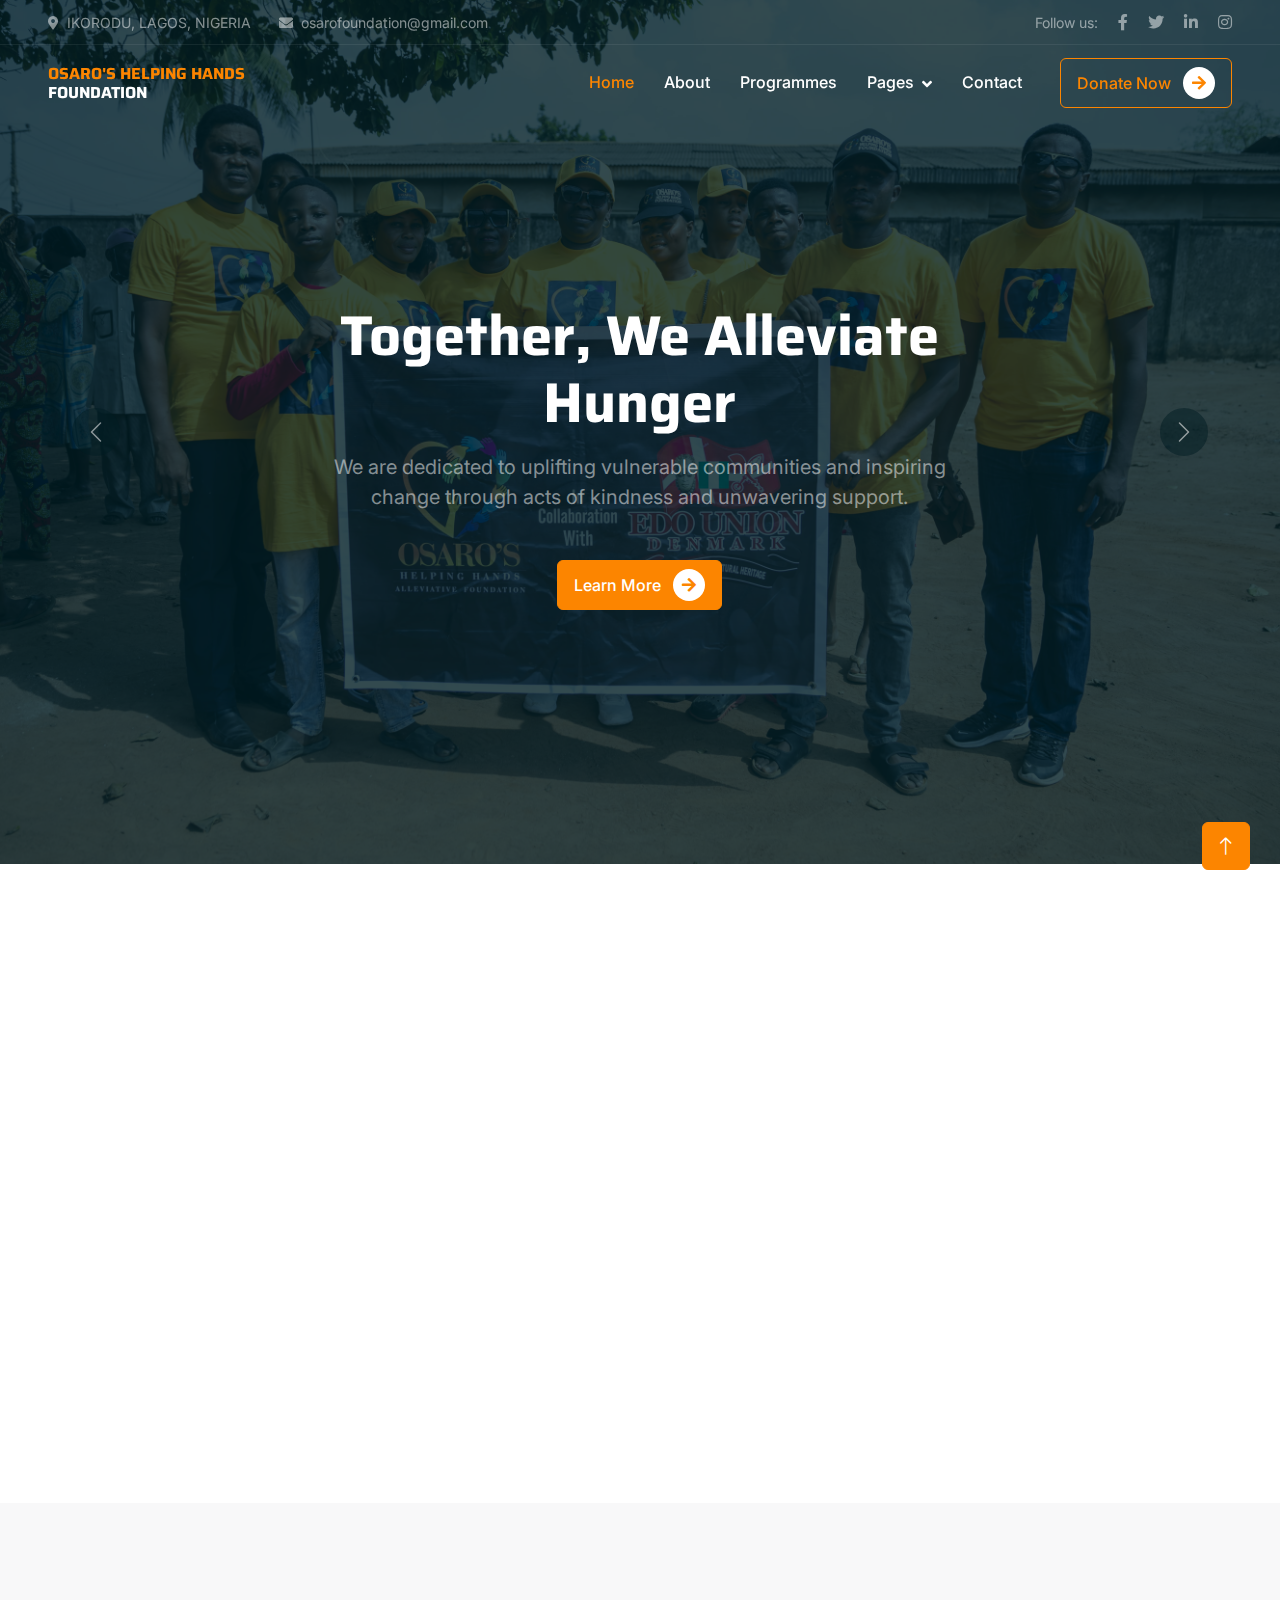
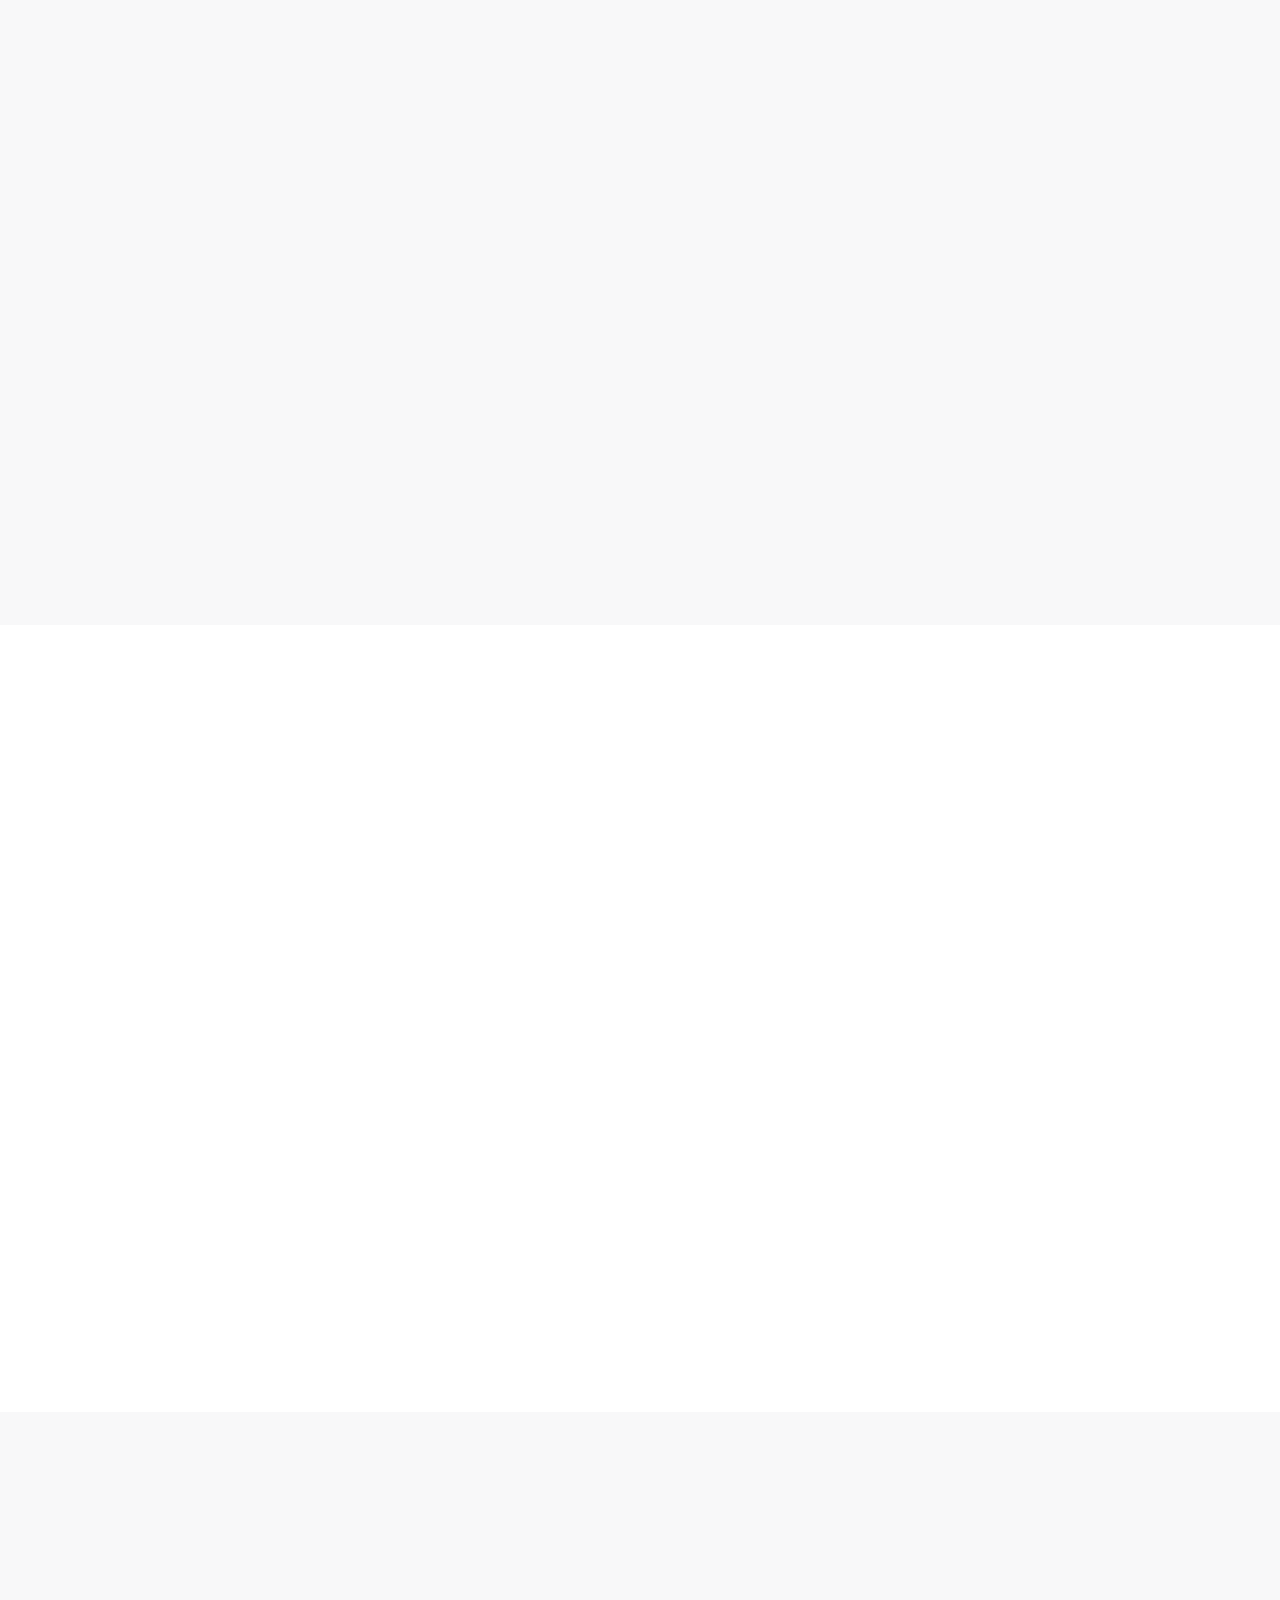
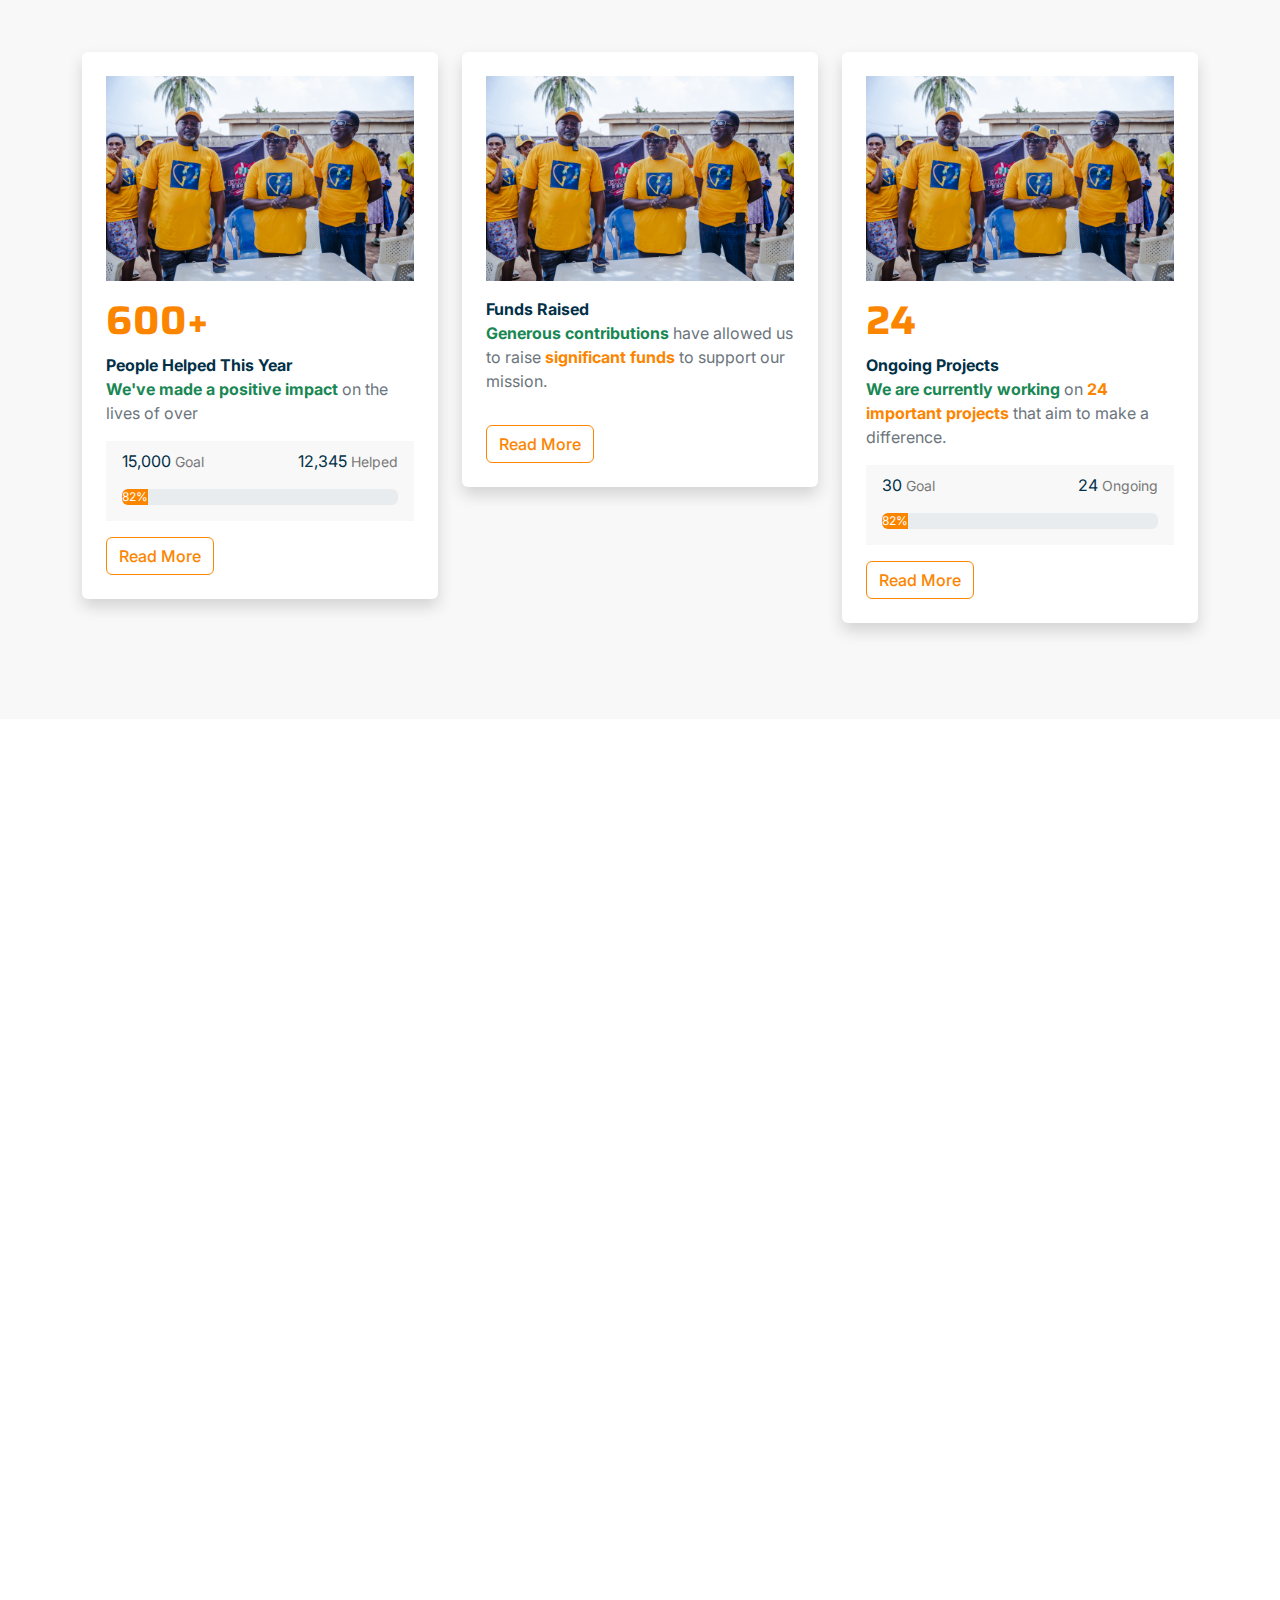
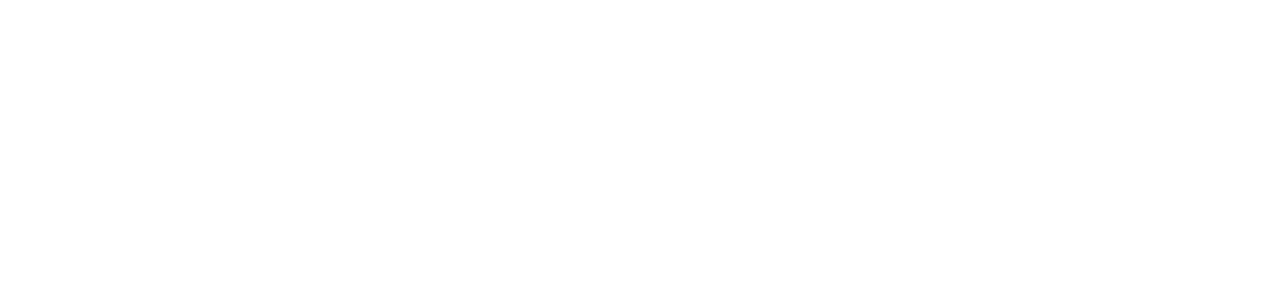
==== commit e0458756: "Update index.html" ====
--- a/index.html
+++ b/index.html
@@ -338,11 +338,11 @@
                         <a href="people-helped-link.html">
                             <img src="img/Osaro,s 04.jpg" alt="People helped" class="img-fluid mb-3">
                         </a>
-                        <h3 class="display-6 text-primary">12,345</h3>
+                        <h3 class="display-6 text-primary">600+</h3>
                         <p class="mb-0 fw-bold text-dark">People Helped This Year</p>
                         <p class="text-muted">
                             <strong class="text-success">We've made a positive impact</strong> on the lives of over 
-                            <strong class="text-primary">12,000 people</strong> this year.
+<!--                             <strong class="text-primary">12,000 people</strong> this year. -->
                         </p>
                         <!-- Progress Bar for People Helped -->
                         <div class="causes-progress bg-light p-3 pt-2">
@@ -366,14 +366,14 @@
                         <a href="funds-raised-link.html">
                             <img src="img/Osaro,s 04.jpg" alt="Funds raised" class="img-fluid mb-3">
                         </a>
-                        <h3 class="display-6 text-primary">₦1,234,567</h3>
+<!--                         <h3 class="display-6 text-primary">₦1,234,567</h3> -->
                         <p class="mb-0 fw-bold text-dark">Funds Raised</p>
                         <p class="text-muted">
                             <strong class="text-success">Generous contributions</strong> have allowed us to raise 
                             <strong class="text-primary">significant funds</strong> to support our mission.
                         </p>
                         <!-- Progress Bar for Funds Raised -->
-                        <div class="causes-progress bg-light p-3 pt-2">
+<!--                         <div class="causes-progress bg-light p-3 pt-2">
                             <div class="d-flex justify-content-between">
                                 <p class="text-dark">₦1,500,000 <small class="text-body">Goal</small></p>
                                 <p class="text-dark">₦1,234,567 <small class="text-body">Raised</small></p>
@@ -383,7 +383,7 @@
                                     <span>82%</span>
                                 </div>
                             </div>
-                        </div>
+                        </div> -->
                         <a href="funds-raised-link.html" class="btn btn-outline-primary mt-3">Read More</a>
                     </div>
                 </div>
